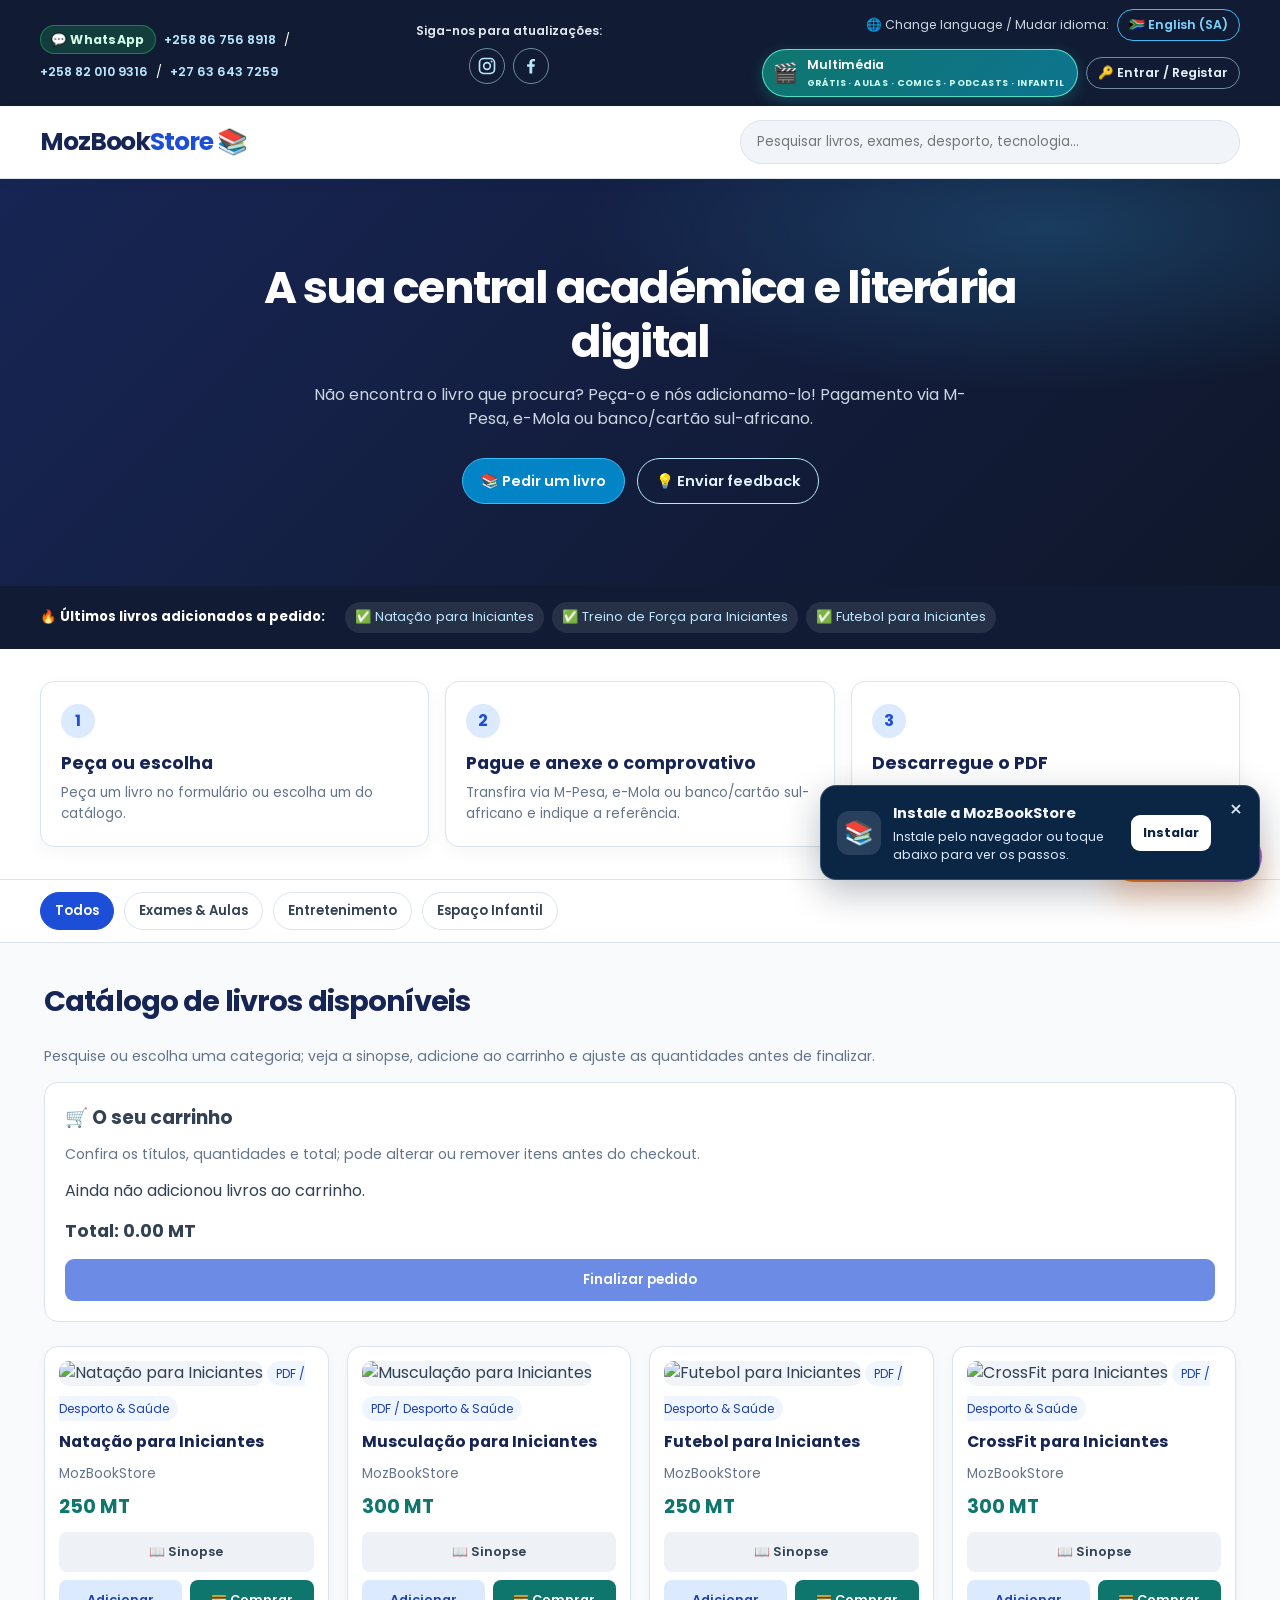
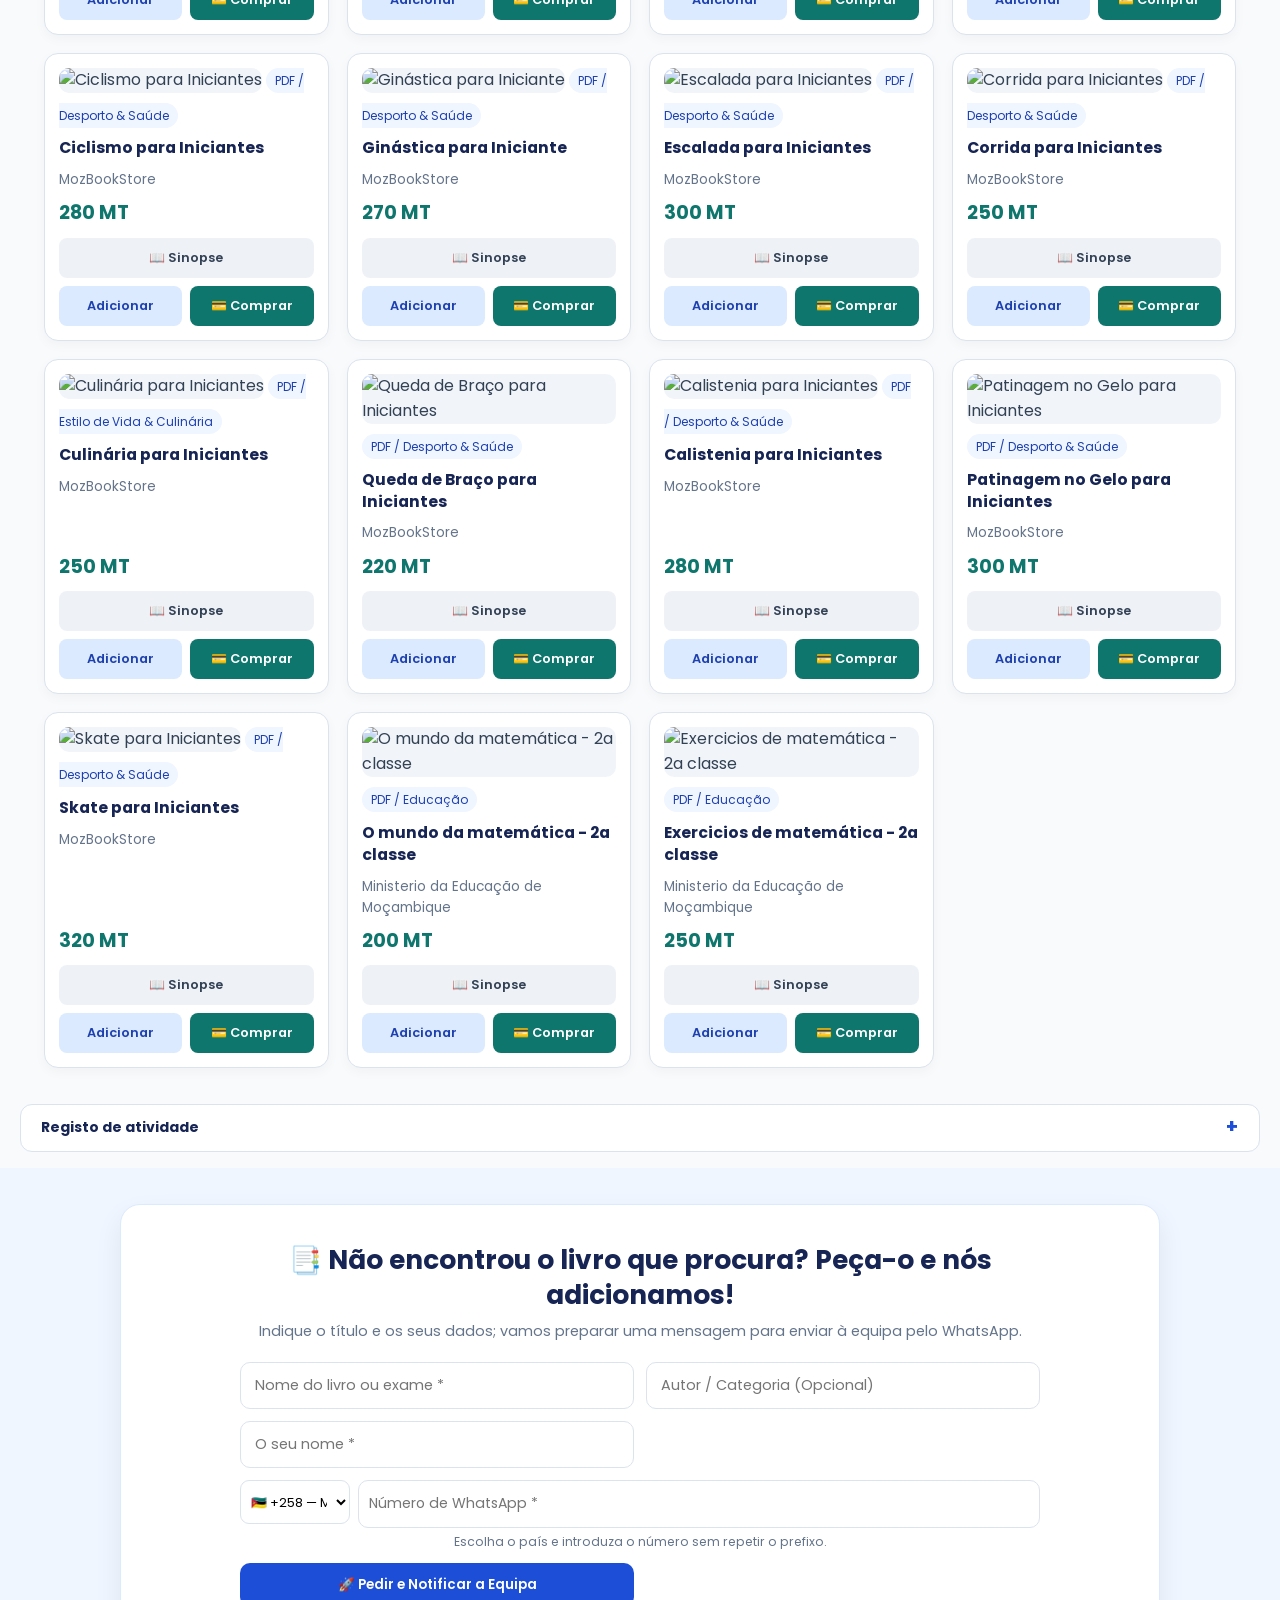
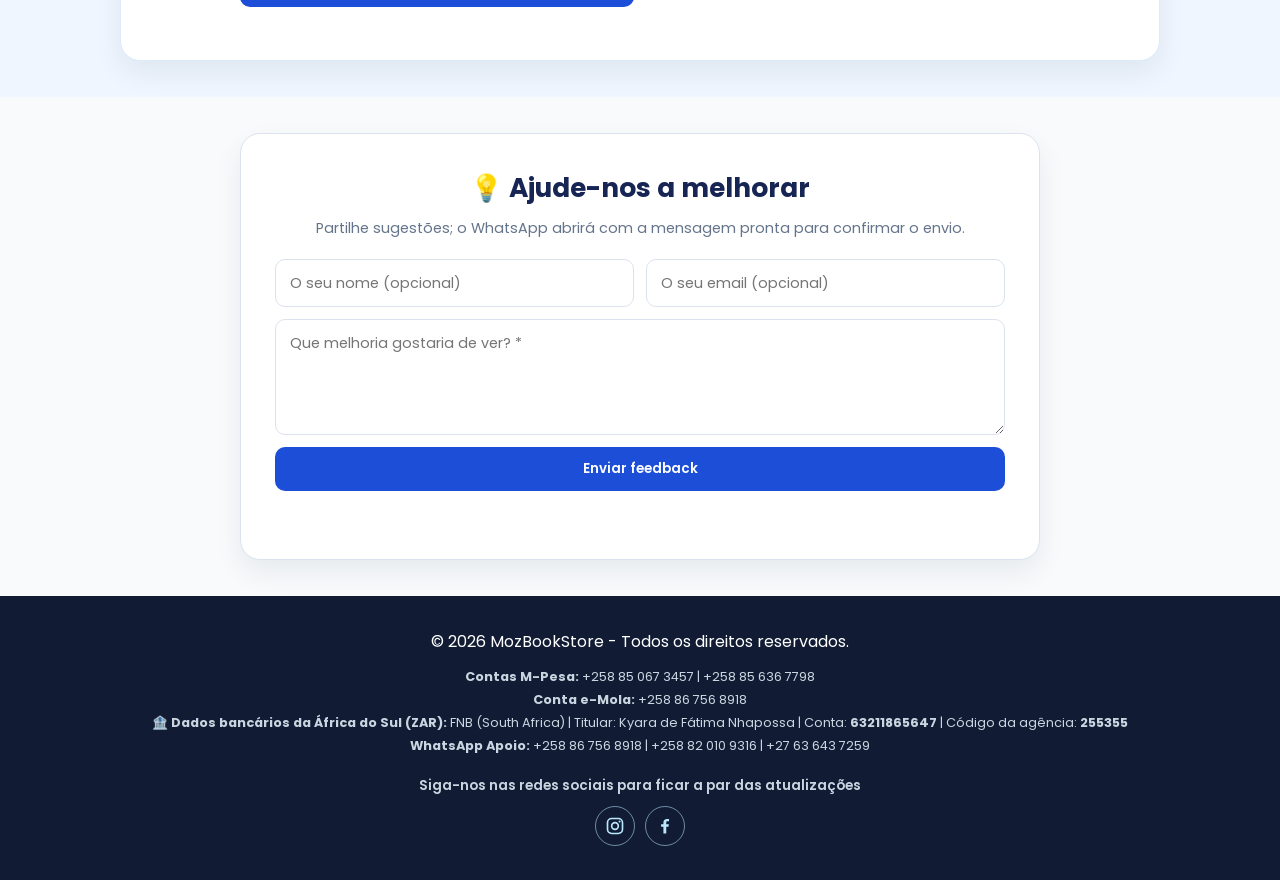
==== index.html @ 864ef96b "Sincroniza MozBookStore em JS Nativo puro" ====
<!doctype html>
<html lang="pt-MZ">
  <head>
    <meta charset="UTF-8" />
    <meta name="viewport" content="width=device-width, initial-scale=1.0" />

    <!-- SEO e Otimização para Pesquisa -->
    <title>MozBookStore 📚 | Livraria & Central Académica Digital</title>
    <meta
      name="description"
      content="Aceda a livros, recursos académicos e literatura de forma simples e gratuita na MozBookStore. Plataforma digital dedicada a estudantes em Moçambique e na África do Sul."
    />
    <meta
      name="keywords"
      content="MozBookStore, livros online, estudantes Moçambique, África do Sul, central académica, livros digitais"
    />
    <meta name="author" content="MozBookStore" />

    <!-- PWA Manifest & Theme -->
    <link rel="manifest" href="manifest.json" />
    <link rel="apple-touch-icon" href="assets/icon-192.png" />
    <meta name="apple-mobile-web-app-capable" content="yes" />
    <meta name="apple-mobile-web-app-title" content="MozBookStore" />
    <meta name="theme-color" content="#0b2545" />

    <!-- Service Worker Registration -->
    <script>
      if ("serviceWorker" in navigator) {
        window.addEventListener("load", () => {
          navigator.serviceWorker
            .register("./sw.js")
            .then((reg) =>
              console.log("Service Worker registado com sucesso!", reg),
            )
            .catch((err) =>
              console.log("Falha ao registar o Service Worker:", err),
            );
        });
      }
    </script>

    <!-- Estilos e Fontes -->
    <link rel="stylesheet" href="./styles.css" />
    <link rel="preconnect" href="https://fonts.googleapis.com" />
    <link rel="preconnect" href="https://fonts.gstatic.com" crossorigin />
    <link
      href="https://fonts.googleapis.com/css2?family=Poppins:wght@300;400;500;600;700&display=swap"
      rel="stylesheet"
    />
    <script src="https://cdn.jsdelivr.net/npm/@supabase/supabase-js@2"></script>
  </head>
  <body>
    <!-- Barra de Contacto Superior -->
    <div class="top-bar">
      <div class="top-bar-container">
        <span class="top-bar-contact">
          <span class="wa-pill">💬 WhatsApp</span>
          <a class="wa-link" href="https://wa.me/258867568918" target="_blank"
            >+258 86 756 8918</a
          >
          /
          <a class="wa-link" href="https://wa.me/258820109316" target="_blank"
            >+258 82 010 9316</a
          >
          /
          <a class="wa-link" href="https://wa.me/27636437259" target="_blank"
            >+27 63 643 7259</a
          >
        </span>
        <nav class="top-bar-socials" aria-label="Redes sociais da MozBookStore">
          <span id="topBarSocialTitle">Siga-nos para atualizações:</span>
          <a
            href="https://www.instagram.com/mozbookstore_?stkn=eWp0NHVuMXJkNzRw&amp;utm_source=qr"
            target="_blank"
            rel="noopener noreferrer"
            aria-label="Instagram MozBookStore"
          >
            <svg
              class="social-icon"
              viewBox="0 0 24 24"
              aria-hidden="true"
              focusable="false"
            >
              <rect
                x="3"
                y="3"
                width="18"
                height="18"
                rx="5"
                fill="none"
                stroke="currentColor"
                stroke-width="2"
              />
              <circle
                cx="12"
                cy="12"
                r="4"
                fill="none"
                stroke="currentColor"
                stroke-width="2"
              />
              <circle cx="17.5" cy="6.5" r="1.25" fill="currentColor" />
            </svg>
          </a>
          <a
            href="https://www.facebook.com/share/1EjEcr8PCt/?mibextid=wwXIfr"
            target="_blank"
            rel="noopener noreferrer"
            aria-label="Facebook MozBookStore"
          >
            <svg
              class="social-icon"
              viewBox="0 0 24 24"
              aria-hidden="true"
              focusable="false"
            >
              <path
                fill="currentColor"
                d="M13.5 21v-8h2.7l.4-3.1h-3.1v-2c0-.9.3-1.5 1.6-1.5h1.7V3.6c-.3 0-1.3-.1-2.5-.1-2.5 0-4.2 1.5-4.2 4.3v2.1H7.3V13h2.8v8h3.4Z"
              />
            </svg>
          </a>
        </nav>
        <!-- Grupo de botões com a dica de idioma -->
        <div class="top-bar-actions">
          <span id="txtIdiomaLabel" class="language-label">
            🌐 Mudar idioma:
          </span>
          <button
            id="btnTraduzir"
            class="btn-login-trigger btn-language"
            onclick="alternarIdioma()"
          >
            🇿🇦 English (SA)
          </button>
          <button
            id="btnMedia"
            class="btn-login-trigger btn-media"
            type="button"
            onclick="mostrarMultimedia()"
          >
            <span class="btn-media-icon" aria-hidden="true">🎬</span>
            <span class="btn-media-copy">
              <span id="btnMediaTitle">Multimédia</span>
              <span id="btnMediaSubtitle" class="btn-media-subtitle">
                GRÁTIS · AULAS · COMICS · PODCASTS · INFANTIL
              </span>
            </span>
          </button>
          <button
            id="txtBtnLogin"
            class="btn-login-trigger"
            onclick="abrirModalLogin()"
          >
            🔑 Entrar / Cadastrar
          </button>
          <button
            id="btnBiblioteca"
            class="btn-login-trigger"
            onclick="mostrarBiblioteca()"
            hidden
          >
            🛒 Minhas compras
          </button>
          <button
            id="btnVendas"
            class="btn-login-trigger"
            onclick="mostrarResumoVendas()"
            hidden
          >
            📊 Vendas
          </button>
          <button
            id="btnLixeira"
            class="btn-login-trigger"
            onclick="mostrarLixeira()"
            hidden
          >
            🗑️ Lixeira
          </button>
          <button
            id="btnAdmin"
            class="btn-login-trigger"
            onclick="mostrarPainelAdmin()"
            hidden
          >
            ⚙️ Administração
          </button>
          <button
            id="btnLogout"
            class="btn-login-trigger"
            onclick="terminarSessao()"
            hidden
          >
            Sair
          </button>
        </div>
      </div>
    </div>

    <!-- Cabeçalho / Navbar -->
    <header class="main-header">
      <div class="header-container">
        <div class="logo">
          <h2>MozBook<span>Store</span> 📚</h2>
        </div>
        <div class="search-bar">
          <input
            type="text"
            id="searchInput"
            placeholder="Pesquisar livros, exames, desporto, tecnologia..."
            aria-label="Pesquisar livros"
            oninput="
              buscarLivro();
              atualizarSugestoes();
            "
            autocomplete="off"
          />
          <!-- Caixa de Sugestões / Hints -->
          <div id="searchSuggestions" class="suggestions-box"></div>
        </div>
      </div>
    </header>

    <!-- Banner Principal -->
    <section class="hero-banner">
      <div class="hero-content">
        <h1 id="txtHeroTitulo">A sua central académica e literária digital</h1>
        <p id="txtHeroSub">
          Não encontra o livro que procura? Peça-o no formulário abaixo e nós
          adicionamo-lo! Pagamento via M-Pesa, e-Mola ou banco/cartão
          sul-africano.
        </p>
        <div class="hero-actions">
          <a
            class="hero-action-primary"
            href="#requestBookSection"
            id="btnIrPedido"
          >
            📚 Pedir um livro
          </a>
          <a
            class="hero-action-secondary"
            href="#feedbackSection"
            id="btnIrFeedback"
          >
            💡 Enviar feedback
          </a>
        </div>
      </div>
    </section>

    <!-- Prova Social / Pedidos Recentes Atendidos -->
    <section class="recent-requests-banner">
      <div class="recent-container">
        <span id="txtUltimosLivros"
          >🔥 <b>Últimos livros adicionados a pedido:</b></span
        >
        <div class="ticker-items">
          <span class="badge" id="badge1">✅ Natação para Iniciantes</span>
          <span class="badge" id="badge2"
            >✅ Treinamento de Força para Iniciantes</span
          >
          <span class="badge" id="badge3">✅ Futebol para Iniciantes</span>
        </div>
      </div>
    </section>

    <!-- Passos de Funcionamento -->
    <section class="how-it-works">
      <div class="steps-container">
        <div class="step-card">
          <span class="step-num">1</span>
          <h3 id="txtPasso1Tit">Peça ou escolha</h3>
          <p id="txtPasso1Desc">
            Peça um livro no formulário ou escolha um do catálogo.
          </p>
        </div>
        <div class="step-card">
          <span class="step-num">2</span>
          <h3 id="txtPasso2Tit">Pague e anexe o comprovativo</h3>
          <p id="txtPasso2Desc">
            Transfira via M-Pesa, e-Mola ou banco/cartão sul-africano e indique
            a referência.
          </p>
        </div>
        <div class="step-card">
          <span class="step-num">3</span>
          <h3 id="txtPasso3Tit">Descarregue o PDF</h3>
          <p id="txtPasso3Desc">
            Após uma verificação rápida, poderá descarregar o seu documento.
          </p>
        </div>
      </div>
    </section>

    <!-- Menu de Categorias Dinâmico -->
    <nav class="categories-nav" id="categoriesNav">
      <div class="categories-container" id="categoriesContainer">
        <!-- Carregado via JS -->
      </div>
    </nav>

    <!-- Vitrine de Produtos -->
    <main class="container" id="catalogMain">
      <h2 id="txtCatalogoTit" class="section-title">
        Catálogo de livros disponíveis
      </h2>
      <p id="catalogHelp" class="section-help">
        Pesquise ou escolha uma categoria; veja a sinopse, adicione ao carrinho
        e ajuste as quantidades antes de finalizar.
      </p>
      <section
        id="cartSection"
        class="cart-section"
        aria-labelledby="cartTitle"
      >
        <h3 id="cartTitle">🛒 O seu carrinho</h3>
        <p id="cartHelp" class="section-help">
          Confira os títulos, quantidades e total; pode alterar ou remover itens
          antes do checkout.
        </p>
        <p id="cartEmpty">Ainda não adicionou livros ao carrinho.</p>
        <div id="cartItems" class="cart-items"></div>
        <p id="cartTotal" class="cart-total">Total: 0 MT</p>
        <button
          id="cartCheckout"
          type="button"
          class="btn-primary"
          onclick="iniciarCheckoutCarrinho()"
          disabled
        >
          Finalizar pedido
        </button>
        <div id="cartStatus" class="account-status" role="status"></div>
      </section>
      <section id="catalog" class="catalog-grid">
        <!-- Carregado via JS -->
      </section>
      <div id="catalogStatus" class="account-status" role="status"></div>
    </main>

    <section
      id="mediaSection"
      class="media-section container"
      aria-labelledby="mediaTitle"
      hidden
    >
      <header class="media-heading">
        <span class="media-eyebrow" id="mediaEyebrow">GRATUITO · APRENDER AO SEU RITMO</span>
        <h1 id="mediaTitle">Aprender também se ouve e se vê.</h1>
        <p id="mediaDescription" class="section-help">
          Aulas, comics, podcasts e conteúdos para crianças, gratuitos. Algumas
          secções estão ainda a ser preparadas.
        </p>
      </header>

      <section class="media-video-section" aria-labelledby="mediaVideosTitle">
        <div class="media-section-heading" id="mediaVideoHeading">
          <div>
            <span class="media-eyebrow" id="mediaVideoEyebrow">EM DESTAQUE</span>
            <h2 id="mediaVideosTitle">Videoaulas</h2>
          </div>
          <span class="media-count" id="mediaVideoCount"></span>
        </div>
        <div
          id="mediaCategories"
          class="media-categories"
          role="tablist"
          aria-label="Categorias de vídeo"
        ></div>
        <div
          id="mediaVideoGrid"
          class="media-video-grid"
          role="tabpanel"
          tabindex="0"
          aria-live="polite"
        ></div>
      </section>

      <section
        id="mediaAudioSection"
        class="media-audio-section"
        aria-labelledby="mediaAudioTitle"
        role="tabpanel"
        tabindex="0"
        hidden
      >
        <div class="media-audio-art" aria-hidden="true">
          <span>♫</span>
        </div>
        <div class="media-audio-content">
          <span class="media-eyebrow" id="mediaAudioEyebrow">OUVIR AGORA</span>
          <h2 id="mediaAudioTitle">Podcasts e áudio</h2>
          <p id="mediaAudioDescription" class="section-help">
            Pratica inglês com este podcast enquanto preparamos histórias
            assustadoras e vídeos educativos.
          </p>
          <div class="media-audio-meta">
            <strong id="mediaAudioEpisode">How to be Indirect in Conversations</strong>
            <span id="mediaAudioSource">Easy English · 17 min</span>
          </div>
          <audio
            id="mediaAudioPlayer"
            class="media-audio-player"
            controls
            preload="none"
            aria-label="Leitor de podcast"
          >
            <source
              src="https://aphid.fireside.fm/d/1437767933/19bb132e-6c09-446f-9d3b-0d2272d2779c/69bfb6f1-57bd-4905-b995-236e081d62ee.mp3"
              type="audio/mpeg"
            />
          </audio>
          <a
            class="media-source-link"
            href="https://www.easyenglish.fm/102"
            target="_blank"
            rel="noopener noreferrer"
            id="mediaAudioLink"
          >
            Ver episódio e transcrição <span aria-hidden="true">↗</span>
          </a>
        </div>
      </section>
      <p id="mediaCredits" class="media-credits">
        Os vídeos e podcasts são incorporados a partir das plataformas e dos
        criadores originais.
      </p>
      <button
        id="mediaBackButton"
        class="btn-secondary media-back-button"
        type="button"
        onclick="voltarAoCatalogo()"
      >
        Voltar à loja
      </button>
    </section>

    <section
      id="activitySection"
      class="activity-section container"
      aria-labelledby="activityTitle"
    >
      <details class="activity-disclosure">
        <summary id="activityTitle">Registo de atividade</summary>
        <div class="activity-content">
          <div class="activity-toolbar">
            <p id="activityDescription" class="section-help">
              As ações ficam guardadas apenas neste dispositivo. Cada entrada
              mostra a data e hora local, incluindo os segundos.
            </p>
            <button
              id="activityClearButton"
              class="btn-secondary activity-clear-button"
              type="button"
              onclick="limparHistoricoAtividades()"
              hidden
            >
              Apagar todas
            </button>
          </div>
          <ol id="activityLog" class="activity-log" aria-live="polite"></ol>
          <div id="activityStatus" class="account-status" role="status"></div>
        </div>
      </details>
    </section>

    <section id="librarySection" class="account-section container" hidden>
      <div class="account-heading">
        <h2 id="libraryTitle">🛒 As Minhas compras</h2>
        <button
          class="btn-secondary"
          onclick="voltarAoCatalogo()"
          id="libraryBackButton"
        >
          Voltar ao catálogo
        </button>
      </div>
      <p id="libraryHelp" class="section-help">
        Acompanhe as compras; os PDFs ficam disponíveis após a aprovação do
        pagamento.
      </p>
      <div id="libraryStatus" class="account-status" role="status"></div>
      <div id="libraryBooks" class="account-list"></div>
    </section>

    <nav
      id="adminWorkspaceNav"
      class="admin-workspace-nav container"
      aria-label="Navegação administrativa"
      hidden
    >
      <button
        id="adminNavOrders"
        type="button"
        onclick="mostrarPainelAdmin()"
        aria-current="page"
      >
        Encomendas
      </button>
      <button
        id="adminNavSales"
        type="button"
        onclick="mostrarResumoVendas()"
      >
        Vendas e receitas
      </button>
      <button
        id="adminNavTrash"
        type="button"
        onclick="mostrarLixeira()"
      >
        Lixeira
      </button>
    </nav>

    <section id="adminSection" class="account-section container" hidden>
      <header class="admin-page-header">
        <div>
          <p id="adminEyebrow" class="admin-eyebrow">CENTRO DE OPERAÇÕES</p>
          <h1 id="adminTitle">Painel de administração</h1>
          <p id="adminHelp" class="section-help">
            Faça a gestão de pagamentos, encomendas e actividade da loja.
          </p>
        </div>
        <div class="admin-page-actions">
          <p id="adminLastUpdated" class="admin-last-updated"></p>
          <button
            id="adminRefreshButton"
            class="btn-secondary"
            type="button"
            onclick="actualizarEncomendasAdmin()"
          >
            Actualizar encomendas
          </button>
          <button
            id="adminStoreButton"
            class="btn-secondary"
            type="button"
            onclick="voltarAoCatalogo()"
          >
            Ver loja
          </button>
        </div>
      </header>
      <div
        id="adminStatsGrid"
        class="admin-stats-grid"
        aria-label="Resumo das encomendas"
      >
        <button
          class="admin-stat-card"
          type="button"
          data-status-filter="all"
          onclick="filtrarEncomendasAdmin('all')"
        >
          <span id="adminTotalLabel">Total de encomendas</span>
          <strong id="adminTotalCount">—</strong>
          <small id="adminTotalHint">Encomendas activas</small>
        </button>
        <button
          class="admin-stat-card admin-stat-pending"
          type="button"
          data-status-filter="pending"
          onclick="filtrarEncomendasAdmin('pending')"
        >
          <span id="adminPendingLabel">A aguardar revisão</span>
          <strong id="adminPendingCount">—</strong>
          <small id="adminPendingHint">Precisam da sua atenção</small>
        </button>
        <button
          class="admin-stat-card admin-stat-approved"
          type="button"
          data-status-filter="approved"
          onclick="filtrarEncomendasAdmin('approved')"
        >
          <span id="adminApprovedLabel">Aprovadas</span>
          <strong id="adminApprovedCount">—</strong>
          <small id="adminApprovedHint">Acesso libertado</small>
        </button>
        <button
          class="admin-stat-card admin-stat-rejected"
          type="button"
          data-status-filter="rejected"
          onclick="filtrarEncomendasAdmin('rejected')"
        >
          <span id="adminRejectedLabel">Rejeitadas</span>
          <strong id="adminRejectedCount">—</strong>
          <small id="adminRejectedHint">Requerem acompanhamento</small>
        </button>
      </div>
      <div class="admin-orders-toolbar">
        <div class="admin-order-search">
          <label id="adminSearchLabel" for="adminOrderSearch"
            >Pesquisar encomendas</label
          >
          <input
            id="adminOrderSearch"
            type="search"
            placeholder="Cliente, livro, email ou referência"
            oninput="filtrarEncomendasAdmin()"
          />
        </div>
        <div class="admin-order-filter">
          <label id="adminFilterLabel" for="adminOrderStatusFilter"
            >Estado</label
          >
          <select
            id="adminOrderStatusFilter"
            onchange="filtrarEncomendasAdmin()"
          >
            <option id="adminFilterAll" value="all">Todos os estados</option>
            <option id="adminFilterPending" value="pending">Pendentes</option>
            <option id="adminFilterApproved" value="approved">Aprovadas</option>
            <option id="adminFilterRejected" value="rejected">Rejeitadas</option>
          </select>
        </div>
        <button
          id="adminExportButton"
          class="btn-secondary admin-export-button"
          type="button"
          onclick="exportarEncomendasAdmin()"
        >
          Exportar resultados
        </button>
      </div>
      <div id="adminStatus" class="account-status" role="status"></div>
      <div id="adminOrders" class="account-list" aria-live="polite"></div>
    </section>

    <section id="salesSection" class="account-section container" hidden>
      <div class="account-heading">
        <h2 id="salesTitle">📊 Vendas e receitas</h2>
      </div>
      <p id="salesHelp" class="section-help">
        Resumo apenas de encomendas aprovadas. Os totais são apresentados
        separadamente por moeda.
      </p>
      <div id="salesStatus" class="account-status" role="status"></div>
      <div class="sales-summary" aria-live="polite">
        <article class="sales-card">
          <h3 id="salesOrdersLabel">Vendas aprovadas</h3>
          <p id="salesOrderCount">—</p>
        </article>
        <article class="sales-card">
          <h3 id="salesBooksLabel">Exemplares vendidos</h3>
          <p id="salesBookCount">—</p>
        </article>
        <article class="sales-card">
          <h3 id="salesMznLabel">Receita aprovada (MZN)</h3>
          <p id="salesRevenueMzn">—</p>
        </article>
        <article class="sales-card">
          <h3 id="salesZarLabel">Receita aprovada (ZAR)</h3>
          <p id="salesRevenueZar">—</p>
        </article>
      </div>
      <p id="salesUpdated" class="sales-updated"></p>
    </section>

    <section id="trashSection" class="account-section container" hidden>
      <div class="account-heading">
        <h2 id="trashTitle">🗑️ Lixeira</h2>
        <button
          id="trashBackButton"
          class="btn-secondary"
          onclick="voltarDaLixeira()"
        >
          Voltar
        </button>
      </div>
      <p id="trashHelp" class="section-help">
        As compras apagadas ficam aqui por 30 dias. Pode restaurá-las durante
        esse prazo; depois serão excluídas permanentemente.
      </p>
      <div id="trashStatus" class="account-status" role="status"></div>
      <div id="trashOrders" class="account-list"></div>
    </section>

    <!-- Modal de Checkout Otimizado -->
    <div id="checkoutModal" class="modal">
      <div class="modal-content">
        <span class="close-btn" onclick="fecharModalCheckout()">&times;</span>
        <h3 id="checkoutTitulo">Pagar e receber o PDF</h3>
        <p id="checkoutPreco" class="checkout-price-highlight"></p>
        <p id="checkoutHelp" class="section-help">
          Confirme a região, siga os dados de pagamento, introduza a referência
          e envie o resumo pelo WhatsApp.
        </p>

        <form id="formCheckout" onsubmit="submeterConfirmacaoPagamento(event)">
          <div class="form-group">
            <label id="lblNome" for="clienteNome">Nome completo *</label>
            <input
              type="text"
              id="clienteNome"
              placeholder="Ex.: José da Silva"
              readonly
              required
            />
          </div>

          <div class="form-group">
            <label id="lblEmail" for="clienteEmail"
              >O seu email (para receber o PDF) *</label
            >
            <input
              type="email"
              id="clienteEmail"
              placeholder="exemplo@gmail.com"
              readonly
              required
            />
          </div>

          <div class="form-group">
            <label id="lblCheckoutPhone" for="checkoutPhoneNumber"
              >Telefone / WhatsApp (opcional)</label
            >
            <div class="phone-field">
              <select
                id="checkoutPhoneCode"
                aria-label="Código de chamada internacional"
                autocomplete="tel-country-code"
              ></select>
              <input
                type="tel"
                id="checkoutPhoneNumber"
                inputmode="tel"
                autocomplete="tel-national"
                maxlength="25"
                pattern="[0-9+(). -]{4,25}"
                placeholder="Número de telefone"
              />
              <input
                type="text"
                id="checkoutPhoneCustomCode"
                class="phone-custom-code"
                inputmode="tel"
                maxlength="5"
                placeholder="+ código"
                aria-label="Código internacional personalizado"
                hidden
              />
            </div>
            <small id="checkoutPhoneHelp" class="field-help">
              O número será incluído no resumo enviado pelo WhatsApp.
            </small>
          </div>

          <div class="form-group">
            <label id="lblRegiao" for="regiaoPagamento">País / Região</label>
            <select
              id="regiaoPagamento"
              onchange="atualizarOpcoesPagamento()"
              required
            >
              <option value="mozambique" id="optionMozambique">
                Moçambique
              </option>
              <option value="other" id="optionOther">
                África do Sul / Outros países
              </option>
            </select>
          </div>

          <div class="form-group">
            <label id="lblMetodo" for="metodoPagamento"
              >Forma de pagamento</label
            >
            <select
              id="metodoPagamento"
              onchange="atualizarInstrucoesPagamento()"
              required
            >
              <option value="mpesa">M-Pesa (Vodacom)</option>
              <option value="emola">e-Mola (Movitel)</option>
              <option value="sa_bank" id="optionSaBank" hidden>
  Banco/cartão sul-africano (ZAR)
</option>
            </select>
          </div>

          <div id="instrucoesPagamento" class="instructions-box"></div>

          <div class="form-group">
            <label id="lblRef" for="referenciaPagamento"
              >Código / Referência da transacção *</label
            >
            <input
              type="text"
              id="referenciaPagamento"
              maxlength="160"
              placeholder="Ex.: PP240929.1830.A12345 / número de referência"
              required
            />
          </div>

          <button
            type="submit"
            id="btnConfirmar"
            class="btn-primary btn-success btn-whatsapp"
          >
            📱 Confirmar e enviar pelo WhatsApp
          </button>
        </form>
        <div
          id="statusPagamento"
          class="payment-status account-status"
          role="status"
        ></div>
      </div>
    </div>

    <!-- Modal de Preview / Introdução -->
    <div id="previewModal" class="modal">
      <div class="modal-content preview-content">
        <span onclick="fecharModalPreview()" class="close-btn preview-close"
          >&times;</span
        >

        <h2 id="previewTitulo" class="preview-title">Título do livro</h2>
        <p id="previewAutor" class="preview-author"></p>

        <div class="preview-synopsis">
          <h4 id="txtSinopse">📌 Introdução / Sinopse</h4>
          <p id="previewTexto" class="preview-text"></p>
        </div>

        <p id="txtAvisoPDF" class="preview-notice">
          🔒 Para ler a obra completa em PDF, efectue o pagamento via M-Pesa,
          e-Mola ou cartão sul-africano.
        </p>

        <div class="preview-actions">
          <button
            onclick="fecharModalPreview()"
            id="btnFecharModal"
            class="btn-preview-close"
          >
            Fechar
          </button>
          <button
            onclick="irParaCheckoutDoPreview()"
            id="btnComprarModal"
            class="btn-preview-buy"
          >
            💳 Comprar agora
          </button>
        </div>
      </div>
    </div>

    <!-- Modal de Login -->
    <div id="loginModal" class="modal">
      <div class="modal-content">
        <span class="close-btn" onclick="fecharModalLogin()">&times;</span>
        <div class="modal-tabs">
          <button
            class="tab-btn active"
            onclick="alternarAba('login')"
            id="tabLoginBtn"
          >
            Entrar
          </button>
          <button
            class="tab-btn"
            onclick="alternarAba('registro')"
            id="tabRegisterBtn"
          >
            Registar
          </button>
        </div>
        <p id="loginHelp" class="section-help">
          Entre na sua conta ou crie uma para guardar compras e aceder aos PDFs
          aprovados.
        </p>

        <form id="formLogin" class="auth-form active">
          <h3 id="loginTitle">Bem-vindo de volta!</h3>
          <div class="form-group">
            <label id="lblLoginEmail">Email ou utilizador</label>
            <input
              type="email"
              id="loginEmail"
              autocomplete="email"
              placeholder="seu@email.com"
              required
            />
          </div>
          <div class="form-group">
            <label id="lblLoginPass" for="loginPassword">Palavra-passe</label>
            <div class="password-input">
              <input
                type="password"
                id="loginPassword"
                autocomplete="current-password"
                placeholder="••••••••"
                required
              />
              <button
                type="button"
                class="password-toggle"
                data-password-target="loginPassword"
                aria-label="Mostrar palavra-passe"
                aria-controls="loginPassword"
                aria-pressed="false"
                onclick="alternarVisibilidadePassword(this)"
              >
                <svg viewBox="0 0 24 24" aria-hidden="true" focusable="false">
                  <path
                    d="M2 12s3.6-7 10-7 10 7 10 7-3.6 7-10 7-10-7-10-7Z"
                    fill="none"
                    stroke="currentColor"
                    stroke-width="2"
                  />
                  <circle
                    cx="12"
                    cy="12"
                    r="3"
                    fill="none"
                    stroke="currentColor"
                    stroke-width="2"
                  />
                  <path
                    class="password-toggle-slash"
                    d="m4 4 16 16"
                    fill="none"
                    stroke="currentColor"
                    stroke-width="2"
                    hidden
                  />
                </svg>
              </button>
            </div>
          </div>
          <button
            type="button"
            id="btnEsqueceuPassword"
            class="auth-link"
            onclick="solicitarRecuperacaoPassword()"
          >
            Esqueceu-se da palavra-passe?
          </button>
          <button type="submit" id="btnLoginSubmit" class="btn-primary">
            Iniciar sessão
          </button>
        </form>

        <form id="formRegistro" class="auth-form">
          <h3 id="regTitle">Crie a sua conta</h3>
          <div class="form-group">
            <label id="lblRegName">Nome completo</label>
            <input
              type="text"
              id="regName"
              data-i18n-placeholder="nomeRegPh"
              placeholder="O seu nome"
              autocomplete="name"
              required
            />
          </div>
          <div class="form-group">
            <label id="lblRegEmail">Email</label>
            <input
              type="email"
              id="regEmail"
              autocomplete="email"
              placeholder="seu@email.com"
              required
            />
          </div>
          <div class="form-group">
            <label id="lblRegPhone" for="regPhoneNumber"
              >Telefone / WhatsApp (opcional)</label
            >
            <div class="phone-field">
              <select
                id="regPhoneCode"
                aria-label="Código de chamada internacional"
                autocomplete="tel-country-code"
              ></select>
              <input
                type="tel"
                id="regPhoneNumber"
                inputmode="tel"
                autocomplete="tel-national"
                maxlength="25"
                pattern="[0-9+(). -]{4,25}"
                placeholder="Número de telefone"
              />
              <input
                type="text"
                id="regPhoneCustomCode"
                class="phone-custom-code"
                inputmode="tel"
                maxlength="5"
                placeholder="+ código"
                aria-label="Código internacional personalizado"
                hidden
              />
            </div>
            <small id="regPhoneHelp" class="field-help">
              Pode adicionar ou actualizar o número mais tarde.
            </small>
          </div>
          <div class="form-group">
            <label id="lblRegPass" for="regPassword">Palavra-passe</label>
            <div class="password-input">
              <input
                type="password"
                id="regPassword"
                autocomplete="new-password"
                minlength="8"
                placeholder="••••••••"
                required
              />
              <button
                type="button"
                class="password-toggle"
                data-password-target="regPassword"
                aria-label="Mostrar palavra-passe"
                aria-controls="regPassword"
                aria-pressed="false"
                onclick="alternarVisibilidadePassword(this)"
              >
                <svg viewBox="0 0 24 24" aria-hidden="true" focusable="false">
                  <path
                    d="M2 12s3.6-7 10-7 10 7 10 7-3.6 7-10 7-10-7-10-7Z"
                    fill="none"
                    stroke="currentColor"
                    stroke-width="2"
                  />
                  <circle
                    cx="12"
                    cy="12"
                    r="3"
                    fill="none"
                    stroke="currentColor"
                    stroke-width="2"
                  />
                  <path
                    class="password-toggle-slash"
                    d="m4 4 16 16"
                    fill="none"
                    stroke="currentColor"
                    stroke-width="2"
                    hidden
                  />
                </svg>
              </button>
            </div>
          </div>
          <button type="submit" id="btnRegSubmit" class="btn-primary">
            Criar conta
          </button>
        </form>
        <form id="formNovaPassword" class="auth-form">
          <h3 id="novaPasswordTitle">Definir nova palavra-passe</h3>
          <div class="form-group">
            <label id="lblNovaPassword" for="novaPassword"
              >Nova palavra-passe</label
            >
            <div class="password-input">
              <input
                type="password"
                id="novaPassword"
                autocomplete="new-password"
                minlength="8"
                required
              />
              <button
                type="button"
                class="password-toggle"
                data-password-target="novaPassword"
                aria-label="Mostrar palavra-passe"
                aria-controls="novaPassword"
                aria-pressed="false"
                onclick="alternarVisibilidadePassword(this)"
              >
                <svg viewBox="0 0 24 24" aria-hidden="true" focusable="false">
                  <path
                    d="M2 12s3.6-7 10-7 10 7 10 7-3.6 7-10 7-10-7-10-7Z"
                    fill="none"
                    stroke="currentColor"
                    stroke-width="2"
                  />
                  <circle
                    cx="12"
                    cy="12"
                    r="3"
                    fill="none"
                    stroke="currentColor"
                    stroke-width="2"
                  />
                  <path
                    class="password-toggle-slash"
                    d="m4 4 16 16"
                    fill="none"
                    stroke="currentColor"
                    stroke-width="2"
                    hidden
                  />
                </svg>
              </button>
            </div>
          </div>
          <div class="form-group">
            <label id="lblConfirmarPassword" for="confirmarPassword"
              >Confirmar palavra-passe</label
            >
            <div class="password-input">
              <input
                type="password"
                id="confirmarPassword"
                autocomplete="new-password"
                minlength="8"
                required
              />
              <button
                type="button"
                class="password-toggle"
                data-password-target="confirmarPassword"
                aria-label="Mostrar palavra-passe"
                aria-controls="confirmarPassword"
                aria-pressed="false"
                onclick="alternarVisibilidadePassword(this)"
              >
                <svg viewBox="0 0 24 24" aria-hidden="true" focusable="false">
                  <path
                    d="M2 12s3.6-7 10-7 10 7 10 7-3.6 7-10 7-10-7-10-7Z"
                    fill="none"
                    stroke="currentColor"
                    stroke-width="2"
                  />
                  <circle
                    cx="12"
                    cy="12"
                    r="3"
                    fill="none"
                    stroke="currentColor"
                    stroke-width="2"
                  />
                  <path
                    class="password-toggle-slash"
                    d="m4 4 16 16"
                    fill="none"
                    stroke="currentColor"
                    stroke-width="2"
                    hidden
                  />
                </svg>
              </button>
            </div>
          </div>
          <button type="submit" id="btnGuardarPassword" class="btn-primary">
            Guardar nova palavra-passe
          </button>
        </form>
        <div id="authStatus" class="account-status" role="status"></div>
      </div>
    </div>

    <!-- Secção: Pedir um Livro -->
    <section
      class="request-book-section"
      id="requestBookSection"
      aria-labelledby="txtPedirTitulo"
    >
      <div class="request-container">
        <h2 id="txtPedirTitulo">
          📑 Não encontrou o livro que procura? Peça-o e nós adicionamos!
        </h2>
        <p id="txtPedirSub">
          Envie os detalhes do material pretendido. A nossa equipa recebe o
          pedido de imediato.
        </p>

        <form id="formPedirLivro" onsubmit="enviarPedidoLivro(event)">
          <div class="request-grid">
            <input
              type="text"
              id="reqTitulo"
              placeholder="Nome do livro ou exame *"
              required
            />
            <input
              type="text"
              id="reqAutor"
              placeholder="Autor / Categoria (Opcional)"
            />
            <input
              type="text"
              id="reqContacto"
              placeholder="O seu nome *"
              autocomplete="name"
              required
            />
            <div class="phone-field request-phone-field">
              <select
                id="requestPhoneCode"
                aria-label="Código de chamada internacional"
                autocomplete="tel-country-code"
              ></select>
              <input
                type="tel"
                id="requestPhoneNumber"
                inputmode="tel"
                autocomplete="tel"
                maxlength="25"
                pattern="[0-9+(). -]{4,25}"
                placeholder="Número de WhatsApp *"
                aria-label="Número de WhatsApp"
                required
              />
              <input
                type="text"
                id="requestPhoneCustomCode"
                class="phone-custom-code"
                inputmode="tel"
                maxlength="5"
                placeholder="+ código"
                aria-label="Código internacional personalizado"
                hidden
              />
            </div>
            <small id="requestPhoneHelp" class="field-help">
              Escolha o país e introduza o número sem repetir o prefixo.
            </small>
            <button type="submit" id="txtBtnPedir" class="btn-request">
              🚀 Pedir e Notificar a Equipa
            </button>
          </div>
        </form>
        <div id="statusPedido" class="status-pedido"></div>
      </div>
    </section>

    <!-- Secção: Feedback dos Utilizadores -->
    <section
      class="feedback-section"
      id="feedbackSection"
      aria-labelledby="feedbackTitle"
    >
      <div class="feedback-container">
        <h2 id="feedbackTitle">💡 Ajude-nos a melhorar</h2>
        <p id="feedbackDescription">
          Partilhe sugestões ou ideias para futuras melhorias da MozBookStore.
        </p>
        <form id="formFeedback" onsubmit="enviarFeedback(event)">
          <input
            type="text"
            id="feedbackName"
            maxlength="100"
            placeholder="O seu nome (opcional)"
            aria-label="O seu nome (opcional)"
          />
          <input
            type="email"
            id="feedbackEmail"
            maxlength="254"
            placeholder="O seu email (opcional)"
            aria-label="O seu email (opcional)"
          />
          <textarea
            id="feedbackMessage"
            rows="4"
            maxlength="2000"
            placeholder="Que melhoria gostaria de ver? *"
            aria-label="Que melhoria gostaria de ver?"
            required
          ></textarea>
          <button type="submit" id="feedbackSubmit" class="btn-request">
            Enviar feedback
          </button>
        </form>
        <p
          id="feedbackStatus"
          class="feedback-status"
          role="status"
          aria-live="polite"
        ></p>
      </div>
    </section>

    <button id="quizTrigger" class="quiz-trigger" type="button">
      🧠 Fazer quiz
    </button>

    <div id="quizModal" class="modal" aria-hidden="true">
      <div class="modal-content quiz-modal-content">
        <button
          type="button"
          class="close-btn"
          data-close-quiz
          aria-label="Fechar quiz"
        >
          ×
        </button>

        <div class="quiz-header">
          <p id="quizKicker" class="quiz-kicker">🧠 Interactividade</p>
          <h2 id="quizTitle">Descobre o teu perfil de leitor</h2>
          <p id="quizHelp" class="section-help">
            Responde a cinco perguntas rápidas sobre os teus gostos e recebe
            sugestões de leitura.
          </p>
        </div>

        <div class="quiz-card">
          <p id="quizProgress" class="quiz-progress" aria-live="polite"></p>
          <div id="quizQuestion" class="quiz-question">
            Qual das opções descreve melhor a tua forma de aprender?
          </div>

          <div id="quizOptions" class="quiz-options" aria-live="polite"></div>

          <div class="quiz-actions">
            <button
              type="button"
              id="quizPrev"
              class="btn-quiz btn-quiz-secondary"
              hidden
            >
              Anterior
            </button>
            <button
              type="button"
              id="quizNext"
              class="btn-quiz btn-quiz-primary"
            >
              Próxima
            </button>
          </div>

          <div id="quizResult" class="quiz-result" hidden></div>
        </div>
      </div>
    </div>

    <aside
      id="pwaInstallBanner"
      class="pwa-install-banner"
      role="region"
      aria-live="polite"
      aria-labelledby="pwaInstallTitle"
      hidden
    >
      <span class="pwa-install-icon" aria-hidden="true">📚</span>
      <div class="pwa-install-copy">
        <strong id="pwaInstallTitle"></strong>
        <p id="pwaInstallMessage"></p>
      </div>
      <button
        id="pwaInstallAction"
        class="pwa-install-action"
        type="button"
      ></button>
      <button
        id="pwaInstallDismiss"
        class="pwa-install-dismiss"
        type="button"
        aria-label="Fechar sugestão de instalação"
      >
        &times;
      </button>
    </aside>

    <dialog
      id="pwaInstallDialog"
      class="pwa-install-dialog"
      aria-labelledby="pwaInstallDialogTitle"
    >
      <h2 id="pwaInstallDialogTitle"></h2>
      <p id="pwaInstallDialogMessage"></p>
      <button
        id="pwaInstallDialogClose"
        class="pwa-install-action"
        type="button"
      ></button>
    </dialog>

    <!-- Rodapé -->
    <footer>
      <p id="footerCopy">
        &copy; 2026 MozBookStore - Todos os direitos reservados.
      </p>
      <div class="footer-contacts" id="footerContacts">
        <!-- Preenchido via JS -->
      </div>
      <div class="footer-socials">
        <p id="footerSocialTitle">Siga-nos</p>
        <a
          href="https://www.instagram.com/mozbookstore_?stkn=eWp0NHVuMXJkNzRw&amp;utm_source=qr"
          target="_blank"
          rel="noopener noreferrer"
          aria-label="Instagram MozBookStore"
        >
          <svg
            class="social-icon"
            viewBox="0 0 24 24"
            aria-hidden="true"
            focusable="false"
          >
            <rect
              x="3"
              y="3"
              width="18"
              height="18"
              rx="5"
              fill="none"
              stroke="currentColor"
              stroke-width="2"
            />
            <circle
              cx="12"
              cy="12"
              r="4"
              fill="none"
              stroke="currentColor"
              stroke-width="2"
            />
            <circle cx="17.5" cy="6.5" r="1.25" fill="currentColor" />
          </svg>
        </a>
        <a
          href="https://www.facebook.com/share/1EjEcr8PCt/?mibextid=wwXIfr"
          target="_blank"
          rel="noopener noreferrer"
          aria-label="Facebook MozBookStore"
        >
          <svg
            class="social-icon"
            viewBox="0 0 24 24"
            aria-hidden="true"
            focusable="false"
          >
            <path
              fill="currentColor"
              d="M13.5 21v-8h2.7l.4-3.1h-3.1v-2c0-.9.3-1.5 1.6-1.5h1.7V3.6c-.3 0-1.3-.1-2.5-.1-2.5 0-4.2 1.5-4.2 4.3v2.1H7.3V13h2.8v8h3.4Z"
            />
          </svg>
        </a>
      </div>
    </footer>

    <script src="script.js"></script>
  </body>
</html>
---- styles.css ----
:root {
  --primary: #1d4ed8;
  --primary-hover: #1e40af;
  --secondary: #0f766e;
  --dark: #172554;
  --light: #f8fafc;
  --text-main: #334155;
  --text-muted: #64748b;
  --border: #dbe3ee;
  --surface: #ffffff;
  --surface-muted: #f1f5f9;
  --shadow-card: 0 12px 28px rgba(15, 23, 42, 0.07);
}

* {
  margin: 0;
  padding: 0;
  box-sizing: border-box;
  font-family: "Poppins", sans-serif;
}

body {
  background-color: #f8fafc;
  color: var(--text-main);
  line-height: 1.55;
}

/* Barra de Contacto Superior */
.top-bar {
  background-color: #111c34;
  color: #fff;
  padding: 9px 20px;
  font-size: 0.78rem;
}

.top-bar-container {
  max-width: 1200px;
  margin: 0 auto;
  display: flex;
  justify-content: space-between;
  align-items: center;
  gap: 16px;
}

.top-bar a {
  color: #bae6fd;
  text-decoration: none;
  white-space: nowrap;
}

.top-bar-contact {
  display: flex;
  align-items: center;
  flex-wrap: wrap;
  gap: 8px;
}

.wa-pill {
  display: inline-flex;
  align-items: center;
  gap: 6px;
  padding: 4px 10px;
  border-radius: 999px;
  background: rgba(37, 211, 102, 0.18);
  border: 1px solid rgba(37, 211, 102, 0.45);
  color: #d1fae5;
  font-weight: 700;
  letter-spacing: 0.02em;
}

.wa-link {
  font-weight: 600;
}

.top-bar a:hover {
  color: #fff;
  text-decoration: underline;
}

.top-bar-socials {
  display: flex;
  align-items: center;
  flex-wrap: wrap;
  justify-content: center;
  gap: 8px;
}

.top-bar-socials span {
  color: #e2e8f0;
  font-size: 0.75rem;
  font-weight: 600;
}

.top-bar-socials a {
  display: grid;
  width: 36px;
  height: 36px;
  place-items: center;
  border: 1px solid rgba(186, 230, 253, 0.55);
  border-radius: 50%;
  transition:
    background-color 0.2s ease,
    border-color 0.2s ease,
    color 0.2s ease;
}

.top-bar-socials a:hover {
  background: #e0f2fe;
  border-color: #e0f2fe;
  color: #172554;
  text-decoration: none;
}

.social-icon {
  display: block;
  width: 20px;
  height: 20px;
}

.top-bar-actions {
  display: flex;
  align-items: center;
  justify-content: flex-end;
  flex-wrap: wrap;
  gap: 8px;
}

.language-label {
  display: flex;
  align-items: center;
  gap: 4px;
  color: #cbd5e1;
}

.btn-login-trigger {
  background: transparent;
  border: 1px solid rgba(186, 230, 253, 0.55);
  color: #e0f2fe;
  padding: 6px 11px;
  border-radius: 999px;
  cursor: pointer;
  font-size: 0.78rem;
  font-weight: 600;
  transition:
    background-color 0.2s ease,
    border-color 0.2s ease,
    color 0.2s ease;
}

.btn-login-trigger:hover {
  background: #e0f2fe;
  border-color: #e0f2fe;
  color: #172554;
}

.btn-language {
  border-color: #38bdf8;
  color: #7dd3fc;
}

.btn-media {
  display: inline-flex;
  align-items: center;
  gap: 9px;
  padding: 6px 13px 6px 10px;
  border-color: rgba(94, 234, 212, 0.9);
  background: linear-gradient(135deg, #0f766e, #0e7490);
  color: #fff;
  box-shadow: 0 4px 14px rgba(20, 184, 166, 0.28);
  text-align: left;
}

.btn-media:hover {
  border-color: #99f6e4;
  background: linear-gradient(135deg, #0d5f59, #155e75);
  color: #fff;
  box-shadow: 0 6px 18px rgba(20, 184, 166, 0.36);
}

.btn-media-icon {
  font-size: 1.25rem;
  line-height: 1;
}

.btn-media-copy {
  display: grid;
  gap: 2px;
}

.btn-media-subtitle {
  color: #ccfbf1;
  font-size: 0.57rem;
  font-weight: 700;
  letter-spacing: 0.045em;
}

/* Cabeçalho / Navbar */
.main-header {
  background: #ffffff;
  border-bottom: 1px solid var(--border);
  padding: 14px 20px;
  position: sticky;
  top: 0;
  z-index: 100;
  box-shadow: 0 4px 14px rgba(15, 23, 42, 0.035);
}

.header-container {
  max-width: 1200px;
  margin: 0 auto;
  display: flex;
  justify-content: space-between;
  align-items: center;
  gap: 28px;
  flex-wrap: wrap;
}

.logo h2 {
  color: var(--dark);
  font-size: 1.55rem;
  letter-spacing: -0.045em;
}

.logo span {
  color: var(--primary);
}

.search-bar {
  flex: 1;
  max-width: 500px;
  position: relative;
}

.search-bar input {
  width: 100%;
  padding: 11px 16px;
  border: 1px solid var(--border);
  border-radius: 999px;
  outline: none;
  background: var(--surface-muted);
  color: var(--dark);
  transition:
    background-color 0.2s ease,
    border-color 0.2s ease,
    box-shadow 0.2s ease;
}

.search-bar input:focus {
  background: var(--surface);
  box-shadow: 0 0 0 3px rgba(29, 78, 216, 0.12);
}

.suggestions-box {
  display: none;
  position: absolute;
  top: calc(100% + 8px);
  left: 0;
  right: 0;
  z-index: 1000;
  max-height: 260px;
  overflow-y: auto;
  background: var(--surface);
  border: 1px solid var(--border);
  border-radius: 14px;
  box-shadow: var(--shadow-card);
}

/* Estilos para o Hint / Sugestões */
.suggestion-item {
  padding: 10px 14px;
  cursor: pointer;
  font-size: 0.9rem;
  color: #334155;
  border-bottom: 1px solid #f1f5f9;
  transition: background 0.2s;
}

.suggestion-item:hover {
  background: #f8fafc;
  color: #0f172a;
}

.suggestion-item:last-child {
  border-bottom: none;
}

/* Banner Hero */
.hero-banner {
  background:
    radial-gradient(ellipse at 82% 12%, rgba(56, 189, 248, 0.2), transparent 32%),
    linear-gradient(135deg, #172554, #0f172a);
  color: #fff;
  text-align: center;
  padding: clamp(48px, 7vw, 82px) 20px;
}

.hero-content {
  max-width: 820px;
  margin: 0 auto;
}

.hero-content h1 {
  font-size: clamp(1.8rem, 4vw, 2.8rem);
  line-height: 1.2;
  letter-spacing: -0.04em;
  margin-bottom: 14px;
}

.hero-content p {
  color: #cbd5e1;
  max-width: 680px;
  margin: 0 auto;
  font-size: 1rem;
}

.hero-actions {
  display: flex;
  justify-content: center;
  flex-wrap: wrap;
  gap: 12px;
  margin-top: 26px;
}

.hero-actions a {
  padding: 11px 18px;
  border: 1px solid #bae6fd;
  border-radius: 999px;
  color: #e0f2fe;
  font-size: 0.9rem;
  font-weight: 600;
  text-decoration: none;
  transition:
    background-color 0.2s ease,
    color 0.2s ease,
    transform 0.2s ease;
}

.hero-actions a:hover {
  background: #e0f2fe;
  color: #172554;
  transform: translateY(-1px);
}

.hero-actions .hero-action-primary {
  border-color: #38bdf8;
  background: #0284c7;
  color: #fff;
}

.hero-actions .hero-action-primary:hover {
  background: #0369a1;
  color: #fff;
}

.hero-actions a:focus-visible {
  outline-color: #fff;
}

/* Secção Pedir Livro */
.request-book-section {
  background: #eff6ff;
  color: var(--text-main);
  padding: 36px 20px;
  scroll-margin-top: 100px;
}

.request-container {
  max-width: 1040px;
  margin: 0 auto;
  text-align: center;
  padding: clamp(22px, 4vw, 38px);
  background: var(--surface);
  border: 1px solid #dbeafe;
  border-radius: 20px;
  box-shadow: var(--shadow-card);
}

.request-container h2 {
  max-width: 720px;
  margin: 0 auto 8px;
  color: var(--dark);
  font-size: clamp(1.25rem, 3vw, 1.65rem);
  line-height: 1.3;
}

.request-container p {
  font-size: 0.9rem;
  margin-bottom: 20px;
  color: var(--text-muted);
}

.request-grid {
  display: grid;
  grid-template-columns: repeat(2, minmax(0, 1fr));
  gap: 12px;
  max-width: 800px;
  margin: 0 auto;
}

.request-grid input {
  min-width: 0;
  padding: 12px 14px;
  border: 1px solid var(--border);
  border-radius: 10px;
  font-size: 0.9rem;
  outline: none;
  background: #fff;
}

.request-grid input:focus {
  border-color: #60a5fa;
  box-shadow: 0 0 0 3px rgba(29, 78, 216, 0.11);
}

.phone-field {
  display: flex;
  align-items: stretch;
  gap: 8px;
  min-width: 0;
}

.phone-field select {
  flex: 0 0 110px;
  width: 110px !important;
  min-width: 110px;
  max-width: 120px;
  height: 44px;
  padding: 8px 6px;
  border: 1px solid var(--border);
  border-radius: 9px;
  outline: none;
  background: #fff;
  font: inherit;
  font-size: 0.78rem;
}

.phone-field input {
  flex: 1 1 0;
  width: auto;
  min-width: 0;
  padding: 11px 10px;
  border: 1px solid var(--border);
  border-radius: 9px;
  outline: none;
  background: #fff;
  font: inherit;
  font-size: 0.88rem;
}

.request-grid .phone-field input {
  padding: 12px 10px;
  border-radius: 10px;
}

.phone-field select:focus,
.phone-field input:focus {
  border-color: #60a5fa;
  box-shadow: 0 0 0 3px rgba(29, 78, 216, 0.11);
}

.phone-field .phone-custom-code {
  flex: 0 0 100%;
}

.request-phone-field {
  grid-column: 1 / -1;
}

.request-grid .field-help {
  grid-column: 1 / -1;
  margin-top: -7px;
}

.field-help {
  display: block;
  margin-top: 5px;
  color: var(--text-muted);
  font-size: 0.77rem;
  line-height: 1.45;
}

.btn-request {
  background: var(--primary);
  color: white;
  border: none;
  padding: 12px 16px;
  border-radius: 10px;
  font-weight: 600;
  cursor: pointer;
  transition:
    transform 0.2s ease,
    background-color 0.2s ease;
}

.btn-request:hover {
  background: var(--primary-hover);
  transform: translateY(-1px);
}

.status-pedido {
  margin-top: 15px;
  font-weight: 600;
  overflow-wrap: anywhere;
}

.status-pedido a,
.feedback-status a {
  display: inline-block;
  margin-top: 8px;
  padding: 8px 14px;
  border-radius: 999px;
  background: linear-gradient(135deg, #25d366, #128c7e);
  color: #fff;
  font-weight: 700;
  text-decoration: none;
  box-shadow: 0 10px 22px rgba(18, 140, 126, 0.22);
}

.status-pedido a:hover,
.feedback-status a:hover {
  filter: brightness(1.05);
  transform: translateY(-1px);
}

/* Secção de Feedback */
.feedback-section {
  padding: 36px 20px;
  background: #f8fafc;
  scroll-margin-top: 100px;
}

.feedback-container {
  max-width: 800px;
  margin: 0 auto;
  padding: clamp(22px, 4vw, 34px);
  background: var(--surface);
  border: 1px solid var(--border);
  border-radius: 20px;
  box-shadow: var(--shadow-card);
}

.feedback-container h2,
.feedback-container > p {
  text-align: center;
}

.feedback-container h2 {
  margin-bottom: 8px;
  color: var(--dark);
  font-size: clamp(1.25rem, 3vw, 1.65rem);
}

.feedback-container > p {
  margin-bottom: 20px;
  color: var(--text-muted);
  font-size: 0.9rem;
}

#formFeedback {
  display: grid;
  grid-template-columns: repeat(2, minmax(0, 1fr));
  gap: 12px;
}

#formFeedback input,
#formFeedback textarea {
  width: 100%;
  min-width: 0;
  padding: 12px 14px;
  border: 1px solid var(--border);
  border-radius: 10px;
  font: inherit;
  font-size: 0.9rem;
  outline: none;
  background: #fff;
}

#formFeedback textarea {
  grid-column: 1 / -1;
  resize: vertical;
}

#formFeedback input:focus,
#formFeedback textarea:focus {
  border-color: #60a5fa;
  box-shadow: 0 0 0 3px rgba(29, 78, 216, 0.11);
}

#formFeedback button {
  grid-column: 1 / -1;
}

.feedback-status {
  min-height: 1.55em;
  margin: 12px 0 0 !important;
  text-align: center;
  font-weight: 600;
  overflow-wrap: anywhere;
}

/* Quiz divertido */
.quiz-trigger {
  position: fixed;
  right: 18px;
  bottom: 18px;
  z-index: 150;
  border: none;
  border-radius: 999px;
  background: linear-gradient(135deg, #f59e0b, #f97316 42%, #8b5cf6 100%);
  color: #fff;
  padding: 13px 20px;
  font: inherit;
  font-weight: 800;
  letter-spacing: 0.01em;
  box-shadow: 0 16px 30px rgba(249, 115, 22, 0.28);
  cursor: pointer;
  transition:
    transform 0.2s ease,
    box-shadow 0.2s ease;
}

.quiz-trigger:hover {
  transform: translateY(-2px);
  box-shadow: 0 18px 34px rgba(168, 85, 247, 0.34);
}

.quiz-header {
  text-align: center;
  margin-bottom: 18px;
}

.quiz-kicker {
  display: inline-block;
  padding: 7px 12px;
  border-radius: 999px;
  background: linear-gradient(135deg, rgba(249, 115, 22, 0.12), rgba(168, 85, 247, 0.16));
  border: 1px solid rgba(168, 85, 247, 0.18);
  color: #7c2d12;
  font-weight: 800;
  letter-spacing: 0.08em;
  text-transform: uppercase;
  font-size: 0.72rem;
  margin-bottom: 10px;
}

.quiz-header h2 {
  color: var(--dark);
  font-size: clamp(1.4rem, 3vw, 2rem);
  line-height: 1.2;
}

.quiz-header .section-help {
  max-width: 480px;
  margin: 10px auto 0;
}

.quiz-progress {
  position: relative;
  z-index: 1;
  margin-bottom: 12px;
  color: #475569;
  font-size: 0.85rem;
  font-weight: 700;
}

.quiz-card {
  position: relative;
  overflow: hidden;
  background: linear-gradient(135deg, #fffaf5 0%, #eef6ff 52%, #f8fbff 100%);
  border: 1px solid #bfdbfe;
  border-radius: 28px;
  box-shadow: 0 18px 45px rgba(168, 85, 247, 0.1), 0 8px 18px rgba(249, 115, 22, 0.08);
  padding: clamp(20px, 4vw, 32px);
}

.quiz-card::before {
  content: "";
  position: absolute;
  inset: -20% auto auto -8%;
  width: 180px;
  height: 180px;
  background: radial-gradient(circle, rgba(96, 165, 250, 0.18), transparent 70%);
  pointer-events: none;
}

.quiz-card::after {
  content: "";
  position: absolute;
  right: -40px;
  bottom: -40px;
  width: 180px;
  height: 180px;
  background: radial-gradient(circle, rgba(34, 197, 94, 0.12), transparent 72%);
  pointer-events: none;
}

.quiz-question {
  position: relative;
  z-index: 1;
  font-size: clamp(1.05rem, 2vw, 1.35rem);
  font-weight: 800;
  color: var(--dark);
  margin-bottom: 18px;
  line-height: 1.4;
}

.quiz-options {
  position: relative;
  z-index: 1;
  display: grid;
  gap: 12px;
}

.quiz-option {
  width: 100%;
  padding: 14px 16px;
  border: 1px solid #dbeafe;
  border-radius: 14px;
  background: rgba(255, 255, 255, 0.9);
  color: var(--text-main);
  text-align: left;
  font: inherit;
  font-size: 0.96rem;
  cursor: pointer;
  transition:
    border-color 0.2s ease,
    transform 0.2s ease,
    box-shadow 0.2s ease,
    background 0.2s ease,
    color 0.2s ease;
}

.quiz-option:hover {
  border-color: #60a5fa;
  transform: translateY(-1px);
  box-shadow: 0 8px 18px rgba(59, 130, 246, 0.08);
}

.quiz-option.selected {
  background: linear-gradient(135deg, #eff6ff 0%, #dbeafe 100%);
  border-color: #3b82f6;
  color: #0f172a;
  box-shadow: 0 0 0 3px rgba(59, 130, 246, 0.12);
}

.quiz-actions {
  position: relative;
  z-index: 1;
  display: flex;
  justify-content: flex-end;
  gap: 12px;
  margin-top: 20px;
}

.btn-quiz {
  border: none;
  border-radius: 999px;
  padding: 11px 18px;
  font: inherit;
  font-weight: 700;
  cursor: pointer;
  transition:
    transform 0.2s ease,
    opacity 0.2s ease,
    box-shadow 0.2s ease;
}

.btn-quiz:hover {
  transform: translateY(-1px);
}

.btn-quiz-primary {
  background: linear-gradient(135deg, #f59e0b, #f97316 45%, #8b5cf6);
  color: #fff;
  box-shadow: 0 12px 22px rgba(249, 115, 22, 0.18);
}

.btn-quiz-secondary {
  background: #e2e8f0;
  color: var(--dark);
}

.quiz-result {
  position: relative;
  z-index: 1;
  margin-top: 20px;
  padding: 16px 18px;
  border-radius: 16px;
  background: linear-gradient(135deg, #ecfeff, #eff6ff);
  border: 1px solid #bfdbfe;
  color: var(--dark);
  line-height: 1.6;
  box-shadow: 0 10px 25px rgba(13, 148, 136, 0.08);
}

.quiz-result strong {
  display: inline-block;
  margin-bottom: 6px;
}

.quiz-modal-content {
  width: min(92vw, 620px);
  max-width: 620px;
  padding: 24px 22px 18px;
}

/* Prova Social */
.recent-requests-banner {
  background: #111c34;
  color: #fff;
  padding: 16px 20px;
  font-size: 0.82rem;
}

.recent-container {
  max-width: 1200px;
  margin: 0 auto;
  display: flex;
  align-items: center;
  gap: 12px 20px;
  flex-wrap: wrap;
}

.ticker-items {
  display: flex;
  gap: 8px;
  flex-wrap: wrap;
}

.badge {
  background: rgba(255, 255, 255, 0.09);
  padding: 5px 10px;
  border-radius: 999px;
  color: #bae6fd;
}

/* Como Funciona */
.how-it-works {
  background: #ffffff;
  padding: 32px 20px;
}

.steps-container {
  max-width: 1200px;
  margin: 0 auto;
  display: grid;
  grid-template-columns: repeat(auto-fit, minmax(250px, 1fr));
  gap: 16px;
}

.step-card {
  background: var(--surface);
  padding: 22px 20px;
  border-radius: 14px;
  text-align: left;
  border: 1px solid var(--border);
  box-shadow: 0 6px 18px rgba(15, 23, 42, 0.04);
}

.step-num {
  display: inline-block;
  width: 34px;
  height: 34px;
  background: #dbeafe;
  color: var(--primary);
  font-weight: 700;
  border-radius: 50%;
  line-height: 34px;
  text-align: center;
  margin-bottom: 12px;
}

.step-card h3 {
  font-size: 1.1rem;
  margin-bottom: 5px;
  color: var(--dark);
}

.step-card p {
  font-size: 0.85rem;
  color: var(--text-muted);
}

/* Navegação por Categorias com Scroll Suave */
.categories-nav {
  background: rgba(255, 255, 255, 0.96);
  padding: 12px 20px;
  border-bottom: 1px solid var(--border);
  border-top: 1px solid var(--border);
  overflow-x: auto;
  white-space: nowrap;
  position: sticky;
  top: 66px;
  z-index: 80;
  -webkit-overflow-scrolling: touch;
  -ms-overflow-style: none;
  scrollbar-width: none;
}

.categories-nav::-webkit-scrollbar {
  display: none;
}

.categories-container {
  max-width: 1200px;
  margin: 0 auto;
  display: flex;
  gap: 10px;
}

.cat-btn,
.media-category-button {
  flex: 0 0 auto;
  background: #fff;
  border: 1px solid var(--border);
  padding: 8px 14px;
  border-radius: 999px;
  cursor: pointer;
  white-space: nowrap;
  transition:
    background-color 0.2s ease,
    color 0.2s ease,
    border-color 0.2s ease,
    transform 0.2s ease;
  color: var(--text-main);
  font-size: 0.82rem;
  font-weight: 600;
}

.cat-btn.active,
.cat-btn:hover,
.media-category-button:hover {
  background: var(--primary);
  border-color: var(--primary);
  color: #fff;
}

.cat-btn:focus-visible,
.media-category-button:focus-visible {
  outline: 2px solid var(--primary);
  outline-offset: 2px;
}

.media-category-button[aria-selected="true"] {
  border-color: var(--media-accent);
  background: var(--media-accent);
  color: #fff;
}

/* Catálogo e Grelha */
.container {
  max-width: 1240px;
  margin: 36px auto;
  padding: 0 24px;
}

.section-title {
  margin-bottom: 22px;
  color: var(--dark);
  font-size: clamp(1.4rem, 3vw, 1.8rem);
  letter-spacing: -0.03em;
}

.section-help {
  margin: 0 0 14px;
  color: var(--text-muted);
  font-size: 0.88rem;
  line-height: 1.55;
}

[hidden] {
  display: none !important;
}

.media-section {
  --media-accent: #0f766e;
  padding-top: 44px;
  padding-bottom: 52px;
}

.media-heading {
  max-width: 720px;
  margin-bottom: 38px;
}

.media-eyebrow {
  display: inline-block;
  color: var(--media-accent, #0f766e);
  font-size: 0.72rem;
  font-weight: 700;
  letter-spacing: 0.13em;
}

.media-heading h1 {
  margin: 10px 0 12px;
  color: var(--dark);
  font-size: clamp(2rem, 5vw, 3.5rem);
  line-height: 1.12;
  letter-spacing: -0.055em;
}

.media-heading .section-help {
  max-width: 610px;
  font-size: 1rem;
}

.media-section-heading {
  display: flex;
  align-items: end;
  justify-content: space-between;
  gap: 20px;
  margin-bottom: 18px;
}

.media-section-heading h2,
.media-audio-content h2 {
  margin-top: 4px;
  color: var(--dark);
  font-size: clamp(1.35rem, 3vw, 1.75rem);
  letter-spacing: -0.035em;
}

.media-count {
  padding: 5px 11px;
  border: 1px solid var(--border);
  border-radius: 999px;
  color: var(--text-muted);
  font-size: 0.78rem;
  white-space: nowrap;
}

.media-categories {
  display: flex;
  gap: 9px;
  margin-bottom: 22px;
  overflow-x: auto;
  padding: 2px 1px 8px;
  scrollbar-width: thin;
}

.media-category-button:hover {
  border-color: #99f6e4;
  transform: translateY(-1px);
}

.media-video-grid {
  display: grid;
  grid-template-columns: repeat(auto-fit, minmax(min(100%, 320px), 1fr));
  gap: 20px;
}

.media-empty {
  grid-column: 1 / -1;
  padding: 28px;
  border: 1px dashed var(--border);
  border-radius: 14px;
  background: var(--surface);
  color: var(--text-muted);
  text-align: center;
}

.media-video-card {
  min-width: 0;
  overflow: hidden;
  border: 1px solid var(--border);
  border-radius: 16px;
  background: var(--surface);
  box-shadow: var(--shadow-card);
}

.media-video-frame {
  position: relative;
  overflow: hidden;
  aspect-ratio: 16 / 9;
  background:
    radial-gradient(ellipse at 15% 20%, rgba(45, 212, 191, 0.2), transparent 45%),
    #10253b;
}

.media-video-frame img,
.media-video-frame iframe {
  position: absolute;
  inset: 0;
  width: 100%;
  height: 100%;
  border: 0;
  object-fit: cover;
}

.media-video-frame iframe {
  display: block;
}

.media-play-button {
  position: absolute;
  top: 50%;
  left: 50%;
  display: grid;
  width: 60px;
  height: 60px;
  place-items: center;
  border: 1px solid rgba(255, 255, 255, 0.7);
  border-radius: 50%;
  background: rgba(15, 118, 110, 0.94);
  color: #fff;
  cursor: pointer;
  transform: translate(-50%, -50%);
  transition:
    background-color 0.2s ease,
    transform 0.2s ease;
}

.media-play-button:hover {
  background: #0d5f59;
  transform: translate(-50%, -50%) scale(1.06);
}

.media-play-button svg {
  width: 28px;
  height: 28px;
  margin-left: 3px;
}

.media-video-copy {
  padding: 17px 18px 19px;
}

.media-video-creator {
  color: var(--media-accent);
  font-size: 0.75rem;
  font-weight: 700;
  letter-spacing: 0.04em;
  text-transform: uppercase;
}

.media-video-copy h3 {
  margin: 7px 0;
  color: var(--dark);
  font-size: 1rem;
  line-height: 1.4;
}

.media-video-copy p {
  min-height: 3.1em;
  margin-bottom: 12px;
  color: var(--text-muted);
  font-size: 0.84rem;
  line-height: 1.55;
}

.media-source-link {
  display: inline-flex;
  align-items: center;
  gap: 6px;
  color: var(--primary);
  font-size: 0.83rem;
  font-weight: 600;
  text-decoration: none;
}

.media-source-link:hover {
  color: var(--primary-hover);
  text-decoration: underline;
}

.media-audio-section {
  display: grid;
  grid-template-columns: minmax(120px, 190px) minmax(0, 1fr);
  gap: 26px;
  align-items: center;
  margin-top: 44px;
  padding: clamp(20px, 4vw, 34px);
  border: 1px solid #ccebe5;
  border-radius: 18px;
  background:
    radial-gradient(ellipse at 0% 100%, rgba(20, 184, 166, 0.12), transparent 45%),
    linear-gradient(130deg, #f0fdfa, #ffffff 70%);
}

.media-audio-art {
  display: grid;
  width: 100%;
  aspect-ratio: 1;
  place-items: center;
  overflow: hidden;
  border-radius: 15px;
  background:
    radial-gradient(circle at 70% 30%, rgba(153, 246, 228, 0.8), transparent 32%),
    linear-gradient(145deg, #0f766e, #10253b);
  color: #fff;
}

.media-audio-art span {
  font-family: Georgia, serif;
  font-size: clamp(4rem, 10vw, 7rem);
  line-height: 1;
  text-shadow: 0 6px 24px rgba(0, 0, 0, 0.2);
}

.media-audio-content {
  min-width: 0;
}

.media-audio-content h2 {
  margin: 5px 0 7px;
}

.media-audio-content .section-help {
  max-width: 620px;
}

.media-audio-meta {
  display: flex;
  align-items: baseline;
  justify-content: space-between;
  flex-wrap: wrap;
  gap: 6px 14px;
  margin: 13px 0 9px;
  color: var(--dark);
  font-size: 0.85rem;
}

.media-audio-meta span {
  color: var(--text-muted);
  font-size: 0.78rem;
}

.media-audio-player {
  display: block;
  width: 100%;
  height: 42px;
  accent-color: var(--media-accent);
}

.media-audio-content > .media-source-link {
  margin-top: 10px;
}

.media-credits {
  margin-top: 17px;
  color: var(--text-muted);
  font-size: 0.76rem;
  text-align: center;
}

.media-section .media-back-button {
  display: block;
  min-width: min(100%, 260px);
  margin: 28px auto 0;
  padding: 14px 24px;
  border: 0;
  border-radius: 999px;
  background: linear-gradient(135deg, #0f766e, #0e7490);
  color: #fff;
  box-shadow: 0 8px 20px rgba(15, 118, 110, 0.25);
  font-size: 1rem;
  font-weight: 700;
  transition:
    box-shadow 0.2s ease,
    transform 0.2s ease;
}

.media-section .media-back-button::before {
  content: "←";
  margin-right: 9px;
  font-size: 1.15em;
}

.media-section .media-back-button:hover {
  background: linear-gradient(135deg, #0d5f59, #155e75);
  box-shadow: 0 10px 24px rgba(15, 118, 110, 0.34);
  transform: translateY(-2px);
}

.cart-section {
  margin-bottom: 24px;
  padding: 20px;
  background: var(--surface);
  border: 1px solid var(--border);
  border-radius: 14px;
}

.cart-section h3 {
  margin: 0 0 12px;
}

.cart-items {
  display: grid;
  gap: 10px;
}

.cart-item {
  display: grid;
  grid-template-columns: minmax(120px, 1fr) auto auto 76px auto;
  align-items: center;
  gap: 10px;
  padding: 10px 0;
  border-bottom: 1px solid var(--border);
}

.cart-item-price {
  color: var(--secondary);
  font-weight: 600;
}

.cart-item input {
  width: 76px;
  padding: 7px;
  border: 1px solid var(--border);
  border-radius: 7px;
}

.cart-remove {
  padding: 7px 10px;
  color: #b91c1c;
  border: 1px solid #fecaca;
  border-radius: 7px;
  background: #fff;
  cursor: pointer;
}

.cart-total {
  margin: 14px 0;
  font-size: 1.1rem;
  font-weight: 700;
}

.cart-section .account-status:empty {
  display: none;
}

.activity-section {
  margin: 16px auto;
  padding: 0 16px;
  background: var(--surface);
  border: 1px solid var(--border);
  border-radius: 12px;
}

.activity-disclosure > summary {
  position: relative;
  padding: 12px 28px 12px 4px;
  color: var(--dark);
  cursor: pointer;
  font-size: 0.88rem;
  font-weight: 700;
  list-style: none;
}

.activity-disclosure > summary::-webkit-details-marker {
  display: none;
}

.activity-disclosure > summary::after {
  position: absolute;
  right: 5px;
  content: "+";
  color: var(--primary);
  font-size: 1.2rem;
  line-height: 1;
}

.activity-disclosure[open] > summary::after {
  content: "−";
}

.activity-disclosure > summary:focus-visible {
  outline: 2px solid var(--primary);
  outline-offset: 2px;
}

.activity-content {
  padding: 0 4px 12px;
}

.activity-content .section-help {
  margin-bottom: 8px;
}

.activity-toolbar {
  display: flex;
  align-items: flex-start;
  justify-content: space-between;
  gap: 12px;
}

.activity-toolbar .section-help {
  flex: 1;
}

.activity-clear-button,
.activity-delete-button {
  flex: 0 0 auto;
  border: 1px solid var(--border);
  border-radius: 999px;
  background: var(--surface);
  color: var(--text-muted);
  cursor: pointer;
  font-size: 0.76rem;
  font-weight: 600;
  transition:
    background-color 0.2s ease,
    border-color 0.2s ease,
    color 0.2s ease;
}

.activity-clear-button {
  padding: 6px 11px;
}

.activity-delete-button {
  padding: 5px 10px;
}

.activity-clear-button:hover,
.activity-delete-button:hover {
  border-color: #fecaca;
  background: #fef2f2;
  color: #b91c1c;
}

.activity-log {
  display: grid;
  gap: 10px;
  margin: 0;
  padding: 0;
  list-style: none;
}

.activity-entry {
  display: grid;
  grid-template-columns: minmax(0, 1fr) auto auto;
  align-items: baseline;
  gap: 12px;
  padding: 10px 0;
  border-bottom: 1px solid var(--border);
}

.activity-entry:last-child {
  border-bottom: 0;
}

.activity-description {
  margin: 0;
}

.activity-timestamp {
  color: var(--text-muted);
  font-size: 0.82rem;
  font-variant-numeric: tabular-nums;
  white-space: nowrap;
}

.activity-empty {
  color: var(--text-muted);
}

.catalog-grid {
  display: grid;
  grid-template-columns: repeat(auto-fill, minmax(min(100%, 225px), 1fr));
  gap: 18px;
}

.catalog-empty {
  grid-column: 1 / -1;
  margin: 0;
  padding: 24px;
  border: 1px dashed var(--border);
  border-radius: 14px;
  background: var(--surface);
  color: var(--text-muted);
  text-align: center;
}

.card {
  min-width: 0;
  background: var(--surface);
  border: 1px solid var(--border);
  border-radius: 14px;
  padding: 14px;
  display: flex;
  flex-direction: column;
  justify-content: space-between;
  transition:
    transform 0.2s ease,
    box-shadow 0.2s ease;
  box-shadow: 0 4px 12px rgba(15, 23, 42, 0.035);
}

.card:hover {
  transform: translateY(-3px);
  box-shadow: var(--shadow-card);
  border-color: #bfdbfe;
}

.card img {
  width: 100%;
  height: 230px;
  object-fit: cover;
  border-radius: 10px;
  margin-bottom: 10px;
  background: var(--surface-muted);
}

.type-tag {
  font-size: 0.75rem;
  color: #1e40af;
  background: #eff6ff;
  padding: 4px 9px;
  border-radius: 999px;
}

.card h3 {
  font-size: 0.98rem;
  line-height: 1.4;
  margin: 10px 0;
  color: var(--dark);
}

.price {
  font-size: 1.2rem;
  font-weight: 700;
  color: #0f766e;
  margin-bottom: 10px;
}

.card-purchase {
  min-width: 0;
}

.card-actions {
  display: grid;
  grid-template-columns: repeat(2, minmax(0, 1fr));
  gap: 8px;
  margin-top: 10px;
}

.card-actions button {
  min-width: 0;
  width: 100%;
  min-height: 40px;
  padding: 7px 5px;
  overflow-wrap: break-word;
  white-space: normal;
  font-size: clamp(0.68rem, 3vw, 0.8rem);
  line-height: 1.3;
  font-weight: 600;
  cursor: pointer;
  border: none;
  border-radius: 8px;
  transition:
    background-color 0.2s ease,
    color 0.2s ease;
}

.btn-synopsis {
  grid-column: 1 / -1;
  background: #eef2f7;
  color: #334155;
}

.btn-cart-add {
  background: #dbeafe;
  color: #1e40af;
}

.btn-cart-add:hover {
  background: #bfdbfe;
}

.btn-synopsis:hover {
  background: #dbe3ee;
}

.btn-buy {
  display: block;
  text-align: center;
  background: var(--secondary);
  color: #fff;
  transition: 0.2s;
}

.btn-buy:hover {
  background: #059669;
}

/* Modais e Formas de Autenticação */
.modal {
  display: none;
  position: fixed;
  top: 0;
  left: 0;
  width: 100%;
  height: 100%;
  background: rgba(15, 23, 42, 0.62);
  padding: 20px;
  backdrop-filter: blur(3px);
  justify-content: center;
  align-items: center;
  z-index: 1000;
  animation: fadeIn 0.2s ease-in-out;
}

@keyframes fadeIn {
  from {
    opacity: 0;
  }
  to {
    opacity: 1;
  }
}

.modal-content {
  background: #fff;
  padding: 28px;
  border-radius: 18px;
  width: 90%;
  max-width: 420px;
  position: relative;
  max-height: min(90vh, 820px);
  overflow-y: auto;
  box-shadow: 0 24px 70px rgba(15, 23, 42, 0.24);
}

.close-btn {
  position: absolute;
  top: 12px;
  right: 16px;
  display: grid;
  place-items: center;
  width: 34px;
  height: 34px;
  border-radius: 50%;
  color: var(--text-muted);
  font-size: 1.4rem;
  cursor: pointer;
  transition:
    color 0.2s ease,
    background-color 0.2s ease;
}

.close-btn:hover {
  background: var(--surface-muted);
  color: var(--dark);
}

.checkout-price-highlight {
  color: var(--secondary);
  font-weight: bold;
  margin: 8px 0 18px;
  font-size: 1.1rem;
}

.instructions-box {
  background: #eff6ff;
  padding: 14px;
  border-radius: 10px;
  margin-bottom: 16px;
  font-size: 0.88rem;
  line-height: 1.65;
  border: 1px solid #dbeafe;
  border-left: 4px solid var(--primary);
}

.form-group {
  margin-bottom: 12px;
}

.form-group label {
  display: block;
  font-size: 0.85rem;
  margin-bottom: 6px;
  color: var(--dark);
  font-weight: 500;
}

.form-group input,
.form-group select {
  width: 100%;
  padding: 11px 12px;
  border: 1px solid var(--border);
  border-radius: 9px;
  outline: none;
  background: #fff;
}

.form-group input:focus,
.form-group select:focus {
  border-color: #60a5fa;
  box-shadow: 0 0 0 3px rgba(29, 78, 216, 0.11);
}

.password-input {
  position: relative;
}

.password-input input {
  padding-right: 48px;
}

.password-toggle {
  position: absolute;
  top: 50%;
  right: 3px;
  display: grid;
  width: 38px;
  height: 38px;
  place-items: center;
  transform: translateY(-50%);
  border: 0;
  border-radius: 7px;
  background: transparent;
  color: var(--text-muted);
  cursor: pointer;
}

.password-toggle:hover {
  background: var(--surface-muted);
  color: var(--dark);
}

.password-toggle:focus-visible {
  outline: 2px solid var(--primary);
  outline-offset: 1px;
}

.password-toggle svg {
  width: 20px;
  height: 20px;
}

.btn-primary {
  width: 100%;
  background: var(--primary);
  color: #fff;
  border: none;
  padding: 11px 14px;
  border-radius: 9px;
  cursor: pointer;
  font-weight: 600;
  transition:
    transform 0.2s ease,
    background-color 0.2s ease;
}

.btn-primary:hover {
  transform: translateY(-1px);
}

.btn-success {
  background: var(--secondary);
}

.btn-whatsapp {
  display: flex;
  align-items: center;
  justify-content: center;
  gap: 8px;
}

.payment-status {
  margin-top: 15px;
  display: none;
  text-align: center;
  font-size: 0.9rem;
}

.account-section {
  min-height: 260px;
  padding-bottom: 48px;
}

.admin-view-active .main-header,
.admin-view-active .top-bar-contact,
.admin-view-active .top-bar-socials,
.admin-view-active #btnMedia,
.admin-view-active #txtBtnLogin,
.admin-view-active #btnBiblioteca,
.admin-view-active #btnVendas,
.admin-view-active #btnLixeira,
.admin-view-active #btnAdmin,
.admin-view-active #pwaInstallBanner,
.admin-view-active footer {
  display: none;
}

.admin-view-active .top-bar-container,
.admin-view-active .top-bar-actions {
  justify-content: flex-end;
}

.admin-workspace-nav {
  display: flex;
  align-items: center;
  gap: 8px;
  margin-top: 28px;
  margin-bottom: 0;
  padding: 8px;
  border: 1px solid var(--border);
  border-radius: 14px;
  background: var(--surface);
  box-shadow: 0 5px 16px rgba(15, 23, 42, 0.035);
}

.admin-workspace-nav button {
  min-height: 42px;
  padding: 9px 16px;
  border: 0;
  border-radius: 9px;
  background: transparent;
  color: var(--text-muted);
  font-weight: 600;
  cursor: pointer;
  transition:
    background-color 0.18s ease,
    color 0.18s ease;
}

.admin-workspace-nav button:hover {
  background: var(--surface-muted);
  color: var(--dark);
}

.admin-workspace-nav button[aria-current="page"] {
  background: #eaf0ff;
  color: var(--primary);
}

.admin-page-header {
  display: flex;
  align-items: flex-end;
  justify-content: space-between;
  gap: 24px;
  margin: 30px 0 22px;
  padding: 28px;
  border: 1px solid #dbe5f5;
  border-radius: 18px;
  background:
    radial-gradient(ellipse at top right, rgba(96, 165, 250, 0.14), transparent 45%),
    linear-gradient(135deg, #fff, #f5f8ff);
}

.admin-eyebrow {
  margin-bottom: 8px;
  color: var(--primary);
  font-size: 0.72rem;
  font-weight: 700;
  letter-spacing: 0.12em;
}

.admin-page-header h1 {
  margin-bottom: 6px;
  color: var(--dark);
  font-size: clamp(1.55rem, 3vw, 2rem);
  letter-spacing: -0.045em;
}

.admin-page-header .section-help {
  margin-bottom: 0;
}

.admin-page-actions {
  display: grid;
  justify-items: end;
  gap: 8px;
  flex: 0 0 auto;
}

.admin-last-updated {
  color: var(--text-muted);
  font-size: 0.76rem;
  text-align: right;
}

.admin-stats-grid {
  display: grid;
  grid-template-columns: repeat(4, minmax(0, 1fr));
  gap: 14px;
  margin-bottom: 28px;
}

.admin-stat-card {
  display: grid;
  gap: 8px;
  min-width: 0;
  padding: 20px;
  border: 1px solid var(--border);
  border-radius: 14px;
  background: var(--surface);
  color: var(--text-main);
  text-align: left;
  cursor: pointer;
  box-shadow: 0 5px 16px rgba(15, 23, 42, 0.035);
  transition:
    border-color 0.18s ease,
    transform 0.18s ease,
    box-shadow 0.18s ease;
}

.admin-stat-card:hover {
  transform: translateY(-2px);
  border-color: #a8bde9;
  box-shadow: var(--shadow-card);
}

.admin-stat-card[aria-pressed="true"] {
  border-color: var(--primary);
  box-shadow: 0 0 0 2px rgba(29, 78, 216, 0.12);
}

.admin-stat-card span {
  color: var(--text-muted);
  font-size: 0.84rem;
  font-weight: 600;
}

.admin-stat-card strong {
  color: var(--dark);
  font-size: 1.85rem;
  line-height: 1.1;
  font-variant-numeric: tabular-nums;
}

.admin-stat-card small {
  color: var(--text-muted);
  font-size: 0.73rem;
}

.admin-stat-pending {
  border-top: 3px solid #f59e0b;
}

.admin-stat-approved {
  border-top: 3px solid #10b981;
}

.admin-stat-rejected {
  border-top: 3px solid #ef4444;
}

.admin-orders-toolbar {
  display: flex;
  align-items: flex-end;
  gap: 12px;
  margin-bottom: 16px;
  padding: 16px;
  border: 1px solid var(--border);
  border-radius: 14px;
  background: var(--surface);
}

.admin-order-search,
.admin-order-filter {
  display: grid;
  gap: 6px;
}

.admin-order-search {
  flex: 1 1 320px;
}

.admin-order-filter {
  flex: 0 1 210px;
}

.admin-order-search label,
.admin-order-filter label {
  color: var(--text-muted);
  font-size: 0.76rem;
  font-weight: 600;
}

.admin-order-search input,
.admin-order-filter select {
  width: 100%;
  min-height: 42px;
  padding: 9px 12px;
  border: 1px solid var(--border);
  border-radius: 9px;
  background: #fff;
  color: var(--dark);
  font-size: 0.86rem;
}

.admin-order-search input:focus,
.admin-order-filter select:focus {
  outline: 3px solid rgba(29, 78, 216, 0.14);
  border-color: #7394e6;
}

.admin-export-button {
  min-height: 42px;
  white-space: nowrap;
}

.admin-order-card {
  display: flex;
  flex-direction: column;
  gap: 14px;
  border-top: 3px solid #94a3b8;
}

.admin-order-card-pending {
  border-top-color: #f59e0b;
}

.admin-order-card-approved {
  border-top-color: #10b981;
}

.admin-order-card-rejected {
  border-top-color: #ef4444;
}

.admin-order-heading {
  display: flex;
  align-items: flex-start;
  justify-content: space-between;
  gap: 12px;
}

.admin-order-heading h3 {
  margin: 2px 0 0;
}

.admin-order-reference {
  color: var(--text-muted);
  font-size: 0.74rem;
  font-weight: 600;
}

.admin-order-status {
  flex: 0 0 auto;
  padding: 5px 9px;
  border-radius: 999px;
  background: #f1f5f9;
  color: #475569;
  font-size: 0.72rem;
  font-weight: 700;
}

.admin-order-status-pending {
  background: #fff7ed;
  color: #b45309;
}

.admin-order-status-approved {
  background: #ecfdf5;
  color: #047857;
}

.admin-order-status-rejected {
  background: #fef2f2;
  color: #b91c1c;
}

.admin-order-details {
  display: grid;
  gap: 3px;
  padding-top: 10px;
  border-top: 1px solid #edf1f6;
}

.admin-order-details p {
  line-height: 1.5;
}

.account-heading {
  display: flex;
  justify-content: space-between;
  align-items: center;
  gap: 12px;
  margin-bottom: 22px;
}

.account-heading h2 {
  color: var(--dark);
}

.account-status {
  margin: 10px 0;
  color: var(--text-muted);
}

.account-status.error {
  color: #b91c1c;
}

.account-status.success {
  color: #047857;
}

.account-list {
  display: grid;
  grid-template-columns: repeat(auto-fit, minmax(min(100%, 280px), 1fr));
  gap: 14px;
}

.sales-summary {
  display: grid;
  grid-template-columns: repeat(auto-fit, minmax(min(100%, 210px), 1fr));
  gap: 14px;
}

.sales-card {
  padding: 18px;
  background: var(--surface);
  border: 1px solid var(--border);
  border-radius: 12px;
}

.sales-card h3 {
  margin: 0 0 12px;
  color: var(--text-muted);
  font-size: 0.95rem;
}

.sales-card p {
  margin: 0;
  color: var(--dark);
  font-size: 1.5rem;
  font-weight: 700;
  font-variant-numeric: tabular-nums;
}

.sales-updated {
  margin: 16px 0 0;
  color: var(--text-muted);
  font-size: 0.85rem;
}

.account-card {
  min-width: 0;
  padding: 18px;
  background: #fff;
  border: 1px solid var(--border);
  border-radius: 14px;
  overflow-wrap: anywhere;
  box-shadow: 0 5px 16px rgba(15, 23, 42, 0.04);
}

.account-card h3 {
  margin-bottom: 8px;
  color: var(--dark);
}

.account-card p {
  margin: 6px 0;
  color: var(--text-muted);
}

.account-card button {
  width: auto;
  margin: 10px 8px 0 0;
}

.btn-secondary {
  padding: 9px 12px;
  border: 1px solid var(--border);
  border-radius: 8px;
  background: var(--surface-muted);
  color: #334155;
  font-weight: 600;
  cursor: pointer;
}

.btn-secondary:hover {
  background: #cbd5e1;
}

.btn-danger {
  padding: 9px 12px;
  border: 1px solid #fecaca;
  border-radius: 8px;
  background: #fef2f2;
  color: #b91c1c;
  font-weight: 600;
  cursor: pointer;
}

.btn-danger:hover {
  border-color: #fca5a5;
  background: #fee2e2;
}

.modal-tabs {
  display: flex;
  margin-bottom: 20px;
  border-bottom: 1px solid var(--border);
}

.tab-btn {
  flex: 1;
  padding: 12px 10px;
  background: none;
  border: none;
  cursor: pointer;
  font-weight: 600;
}

.tab-btn.active {
  border-bottom: 2px solid var(--primary);
  color: var(--primary);
}

.auth-form {
  display: none;
}

.auth-form.active {
  display: block;
}

.auth-form h3 {
  color: var(--dark);
  margin-bottom: 18px;
}

.auth-link {
  display: block;
  margin: 0 0 12px auto;
  padding: 0;
  border: 0;
  background: transparent;
  color: var(--primary);
  text-decoration: underline;
  cursor: pointer;
  font-size: 0.85rem;
}

.auth-link:hover {
  color: var(--primary-hover);
}

button:disabled {
  cursor: wait;
  opacity: 0.65;
}

.preview-content {
  max-width: 520px;
  padding: 30px;
}

.preview-close {
  top: 14px;
  right: 14px;
}

.preview-title {
  margin: 0 42px 4px 0;
  color: var(--dark);
  font-size: 1.45rem;
  line-height: 1.3;
}

.preview-author {
  font-size: 0.9rem;
  color: var(--text-muted);
  margin-bottom: 18px;
}

.preview-synopsis {
  background: var(--surface-muted);
  border-left: 4px solid var(--primary);
  padding: 16px;
  margin-bottom: 18px;
  border-radius: 0 10px 10px 0;
}

.preview-synopsis h4 {
  margin-bottom: 8px;
  color: var(--dark);
}

.preview-text {
  font-size: 0.94rem;
  color: var(--text-main);
  line-height: 1.7;
}

.preview-notice {
  font-size: 0.85rem;
  color: var(--secondary);
  font-weight: 600;
  text-align: center;
  margin-bottom: 18px;
}

.preview-actions {
  display: flex;
  gap: 10px;
}

.preview-actions button {
  padding: 11px 12px;
  border: 0;
  border-radius: 9px;
  cursor: pointer;
  font-weight: 600;
}

.btn-preview-close {
  flex: 1;
  background: #e2e8f0;
  color: var(--text-main);
}

.btn-preview-buy {
  flex: 1.5;
  background: var(--primary);
  color: #fff;
}

.btn-preview-buy:hover {
  background: var(--primary-hover);
}

button:focus-visible,
a:focus-visible,
input:focus-visible,
select:focus-visible {
  outline: 3px solid rgba(56, 189, 248, 0.75);
  outline-offset: 2px;
}

/* Rodapé */
footer {
  background: #111c34;
  color: #fff;
  text-align: center;
  padding: 34px 20px;
}

.footer-contacts {
  margin-top: 10px;
  font-size: 0.8rem;
  line-height: 1.8;
  color: #cbd5e1;
}

.footer-socials {
  display: flex;
  justify-content: center;
  align-items: center;
  flex-wrap: wrap;
  gap: 10px;
  margin-top: 18px;
}

.footer-socials p {
  flex-basis: 100%;
  color: #cbd5e1;
  font-size: 0.85rem;
  font-weight: 600;
}

.footer-socials a {
  display: grid;
  width: 40px;
  height: 40px;
  place-items: center;
  border: 1px solid rgba(186, 230, 253, 0.55);
  border-radius: 50%;
  color: #bae6fd;
  text-decoration: none;
  transition:
    background-color 0.2s ease,
    border-color 0.2s ease,
    color 0.2s ease;
}

.footer-socials a:hover {
  background: #e0f2fe;
  border-color: #e0f2fe;
  color: #172554;
}

/* Responsividade */
@media (max-width: 768px) {
  .admin-page-header {
    align-items: flex-start;
    flex-direction: column;
    padding: 22px;
  }

  .admin-page-actions {
    align-items: flex-start;
    justify-items: start;
  }

  .admin-last-updated {
    text-align: left;
  }

  .admin-stats-grid {
    grid-template-columns: repeat(2, minmax(0, 1fr));
  }

  .admin-orders-toolbar {
    flex-wrap: wrap;
  }

  .admin-order-search {
    flex-basis: 100%;
  }

  .top-bar-container {
    flex-direction: column;
    text-align: center;
    gap: 10px;
  }

  .top-bar-actions {
    justify-content: center;
  }

  .header-container {
    flex-direction: column;
    align-items: stretch;
  }

  .logo {
    text-align: center;
  }

  .search-bar {
    max-width: 100%;
  }

  .hero-content h1 {
    font-size: clamp(1.6rem, 5vw, 2rem);
  }

  .hero-actions {
    gap: 9px;
  }

  .hero-actions a {
    padding: 10px 14px;
    font-size: 0.82rem;
  }

  .categories-nav {
    top: 0;
  }

  .catalog-grid {
    grid-template-columns: repeat(auto-fill, minmax(min(100%, 190px), 1fr));
    gap: 12px;
  }

  .account-heading {
    align-items: flex-start;
    flex-direction: column;
  }

  .media-section {
    padding-top: 32px;
  }

  .media-heading {
    margin-bottom: 28px;
  }

  .media-video-grid {
    grid-template-columns: repeat(auto-fit, minmax(min(100%, 280px), 1fr));
  }

  .card-actions {
    gap: 6px;
  }

  .card-actions button {
    padding: 8px 3px;
    font-size: 0.75rem;
  }
}

@media (max-width: 560px) {
  .admin-workspace-nav {
    gap: 4px;
    overflow-x: auto;
    padding: 6px;
  }

  .admin-workspace-nav button {
    flex: 0 0 auto;
    padding: 8px 11px;
    font-size: 0.78rem;
  }

  .admin-page-header {
    margin-top: 20px;
    padding: 18px;
  }

  .admin-page-actions,
  .admin-page-actions .btn-secondary {
    width: 100%;
  }

  .admin-stats-grid {
    gap: 9px;
  }

  .admin-stat-card {
    gap: 6px;
    padding: 14px 12px;
  }

  .admin-stat-card strong {
    font-size: 1.55rem;
  }

  .admin-stat-card span {
    font-size: 0.76rem;
  }

  .admin-stat-card small {
    font-size: 0.68rem;
  }

  .admin-orders-toolbar {
    align-items: stretch;
    flex-direction: column;
  }

  .admin-order-filter,
  .admin-export-button {
    width: 100%;
    flex-basis: auto;
  }

  .admin-order-heading {
    flex-direction: column;
  }

  .top-bar {
    padding: 12px 14px;
  }

  .top-bar-container > span {
    line-height: 1.9;
  }

  .top-bar-actions {
    gap: 7px;
  }

  .btn-login-trigger {
    padding: 6px 9px;
    font-size: 0.72rem;
  }

  .btn-media {
    padding: 6px 10px;
  }

  .btn-media-subtitle {
    font-size: 0.52rem;
  }

  .language-label {
    width: 100%;
    justify-content: center;
  }

  .main-header {
    padding: 12px 16px;
  }

  .logo h2 {
    font-size: 1.4rem;
  }

  .hero-banner {
    padding: 48px 18px;
  }

  .hero-content p {
    font-size: 0.92rem;
  }

  .request-book-section {
    padding: 22px 14px;
  }

  .request-container {
    padding: 22px 16px;
    border-radius: 16px;
  }

  .request-grid {
    grid-template-columns: minmax(0, 1fr);
  }

  .feedback-section {
    padding: 22px 14px;
  }

  .feedback-container {
    padding: 22px 16px;
    border-radius: 16px;
  }

  .request-book-section,
  .feedback-section {
    scroll-margin-top: 20px;
  }

  #formFeedback {
    grid-template-columns: minmax(0, 1fr);
  }

  .recent-container {
    align-items: flex-start;
    flex-direction: column;
  }

  .steps-container {
    grid-template-columns: minmax(0, 1fr);
  }

  .step-card {
    padding: 18px;
  }

  .container {
    margin: 28px auto;
    padding: 0 16px;
  }

  .cart-section {
    padding: 16px;
  }

  .media-section {
    padding: 25px 16px 38px;
  }

  .media-audio-section {
    grid-template-columns: minmax(0, 1fr);
    gap: 18px;
  }

  .media-audio-art {
    width: min(100%, 150px);
  }

  .media-video-grid {
    grid-template-columns: minmax(0, 1fr);
  }

  .activity-section {
    padding: 0 12px;
  }

  .activity-toolbar {
    align-items: stretch;
    flex-direction: column;
    gap: 2px;
  }

  .activity-clear-button {
    align-self: flex-end;
  }

  .activity-entry {
    grid-template-columns: minmax(0, 1fr);
    gap: 4px;
  }

  .activity-delete-button {
    justify-self: start;
  }

  .activity-timestamp {
    white-space: normal;
  }

  .cart-item {
    grid-template-columns: minmax(0, 1fr) 84px;
  }

  .cart-item strong,
  .cart-item-price {
    grid-column: 1 / -1;
  }

  .catalog-grid {
    grid-template-columns: repeat(2, minmax(0, 1fr));
    gap: 10px;
  }

  .card {
    padding: 10px;
    border-radius: 12px;
  }

  .card img {
    height: clamp(150px, 50vw, 210px);
  }

  .card h3 {
    font-size: 0.9rem;
  }

  .price {
    font-size: 1.05rem;
  }

  .modal {
    padding: 12px;
  }

  .modal-content,
  .preview-content {
    width: 100%;
    padding: 24px 18px;
    border-radius: 16px;
  }
}

@media (max-width: 360px) {
  .catalog-grid {
    grid-template-columns: minmax(0, 1fr);
  }
}

@media (prefers-reduced-motion: reduce) {
  *,
  *::before,
  *::after {
    scroll-behavior: auto !important;
    animation-duration: 0.01ms !important;
    animation-iteration-count: 1 !important;
    transition-duration: 0.01ms !important;
  }
}

[hidden] {
  display: none !important;
}

.pwa-install-banner {
  position: fixed;
  right: 20px;
  bottom: 20px;
  z-index: 900;
  display: flex;
  align-items: center;
  gap: 12px;
  width: min(440px, calc(100vw - 32px));
  padding: 16px 48px 16px 16px;
  border: 1px solid rgba(255, 255, 255, 0.18);
  border-radius: 16px;
  background: #0b2545;
  color: #f4f6f9;
  box-shadow: 0 12px 36px rgba(15, 23, 42, 0.28);
  animation: pwa-install-enter 0.25s ease-out;
}

.pwa-install-icon {
  display: grid;
  flex: 0 0 44px;
  width: 44px;
  height: 44px;
  place-items: center;
  border-radius: 12px;
  background: rgba(255, 255, 255, 0.12);
  font-size: 1.5rem;
}

.pwa-install-copy {
  flex: 1;
  min-width: 0;
}

.pwa-install-copy strong {
  display: block;
  margin-bottom: 3px;
  font-size: 0.92rem;
}

.pwa-install-copy p {
  color: #dbeafe;
  font-size: 0.78rem;
  line-height: 1.4;
}

.pwa-install-action {
  flex: 0 0 auto;
  padding: 8px 12px;
  border: 0;
  border-radius: 9px;
  background: #fff;
  color: #0b2545;
  font: inherit;
  font-size: 0.8rem;
  font-weight: 700;
  cursor: pointer;
}

.pwa-install-action:hover {
  background: #e2e8f0;
}

.pwa-install-dismiss {
  position: absolute;
  top: 7px;
  right: 8px;
  display: grid;
  width: 30px;
  height: 30px;
  place-items: center;
  border: 0;
  border-radius: 50%;
  background: transparent;
  color: #dbeafe;
  font-size: 1.35rem;
  cursor: pointer;
}

.pwa-install-dismiss:hover {
  background: rgba(255, 255, 255, 0.12);
}

.pwa-install-dialog {
  width: min(440px, calc(100vw - 32px));
  max-height: calc(100vh - 32px);
  padding: 24px;
  border: 0;
  border-radius: 16px;
  background: #fff;
  color: #172554;
  overflow-y: auto;
  box-shadow: 0 12px 36px rgba(15, 23, 42, 0.28);
}

.pwa-install-dialog::backdrop {
  background: rgba(15, 23, 42, 0.55);
}

.pwa-install-dialog h2 {
  margin-bottom: 12px;
  font-size: 1.2rem;
}

.pwa-install-dialog p {
  margin-bottom: 20px;
  line-height: 1.6;
}

.pwa-install-dialog .pwa-install-action {
  background: #0b2545;
  color: #fff;
}

@keyframes pwa-install-enter {
  from {
    opacity: 0;
    transform: translateY(8px);
  }
  to {
    opacity: 1;
    transform: translateY(0);
  }
}

@media (max-width: 480px) {
  .pwa-install-banner {
    right: 12px;
    bottom: 12px;
    gap: 9px;
    padding: 14px 42px 14px 12px;
  }

  .pwa-install-icon {
    flex-basis: 38px;
    width: 38px;
    height: 38px;
  }

  .pwa-install-action {
    padding: 8px 9px;
    font-size: 0.74rem;
  }
}
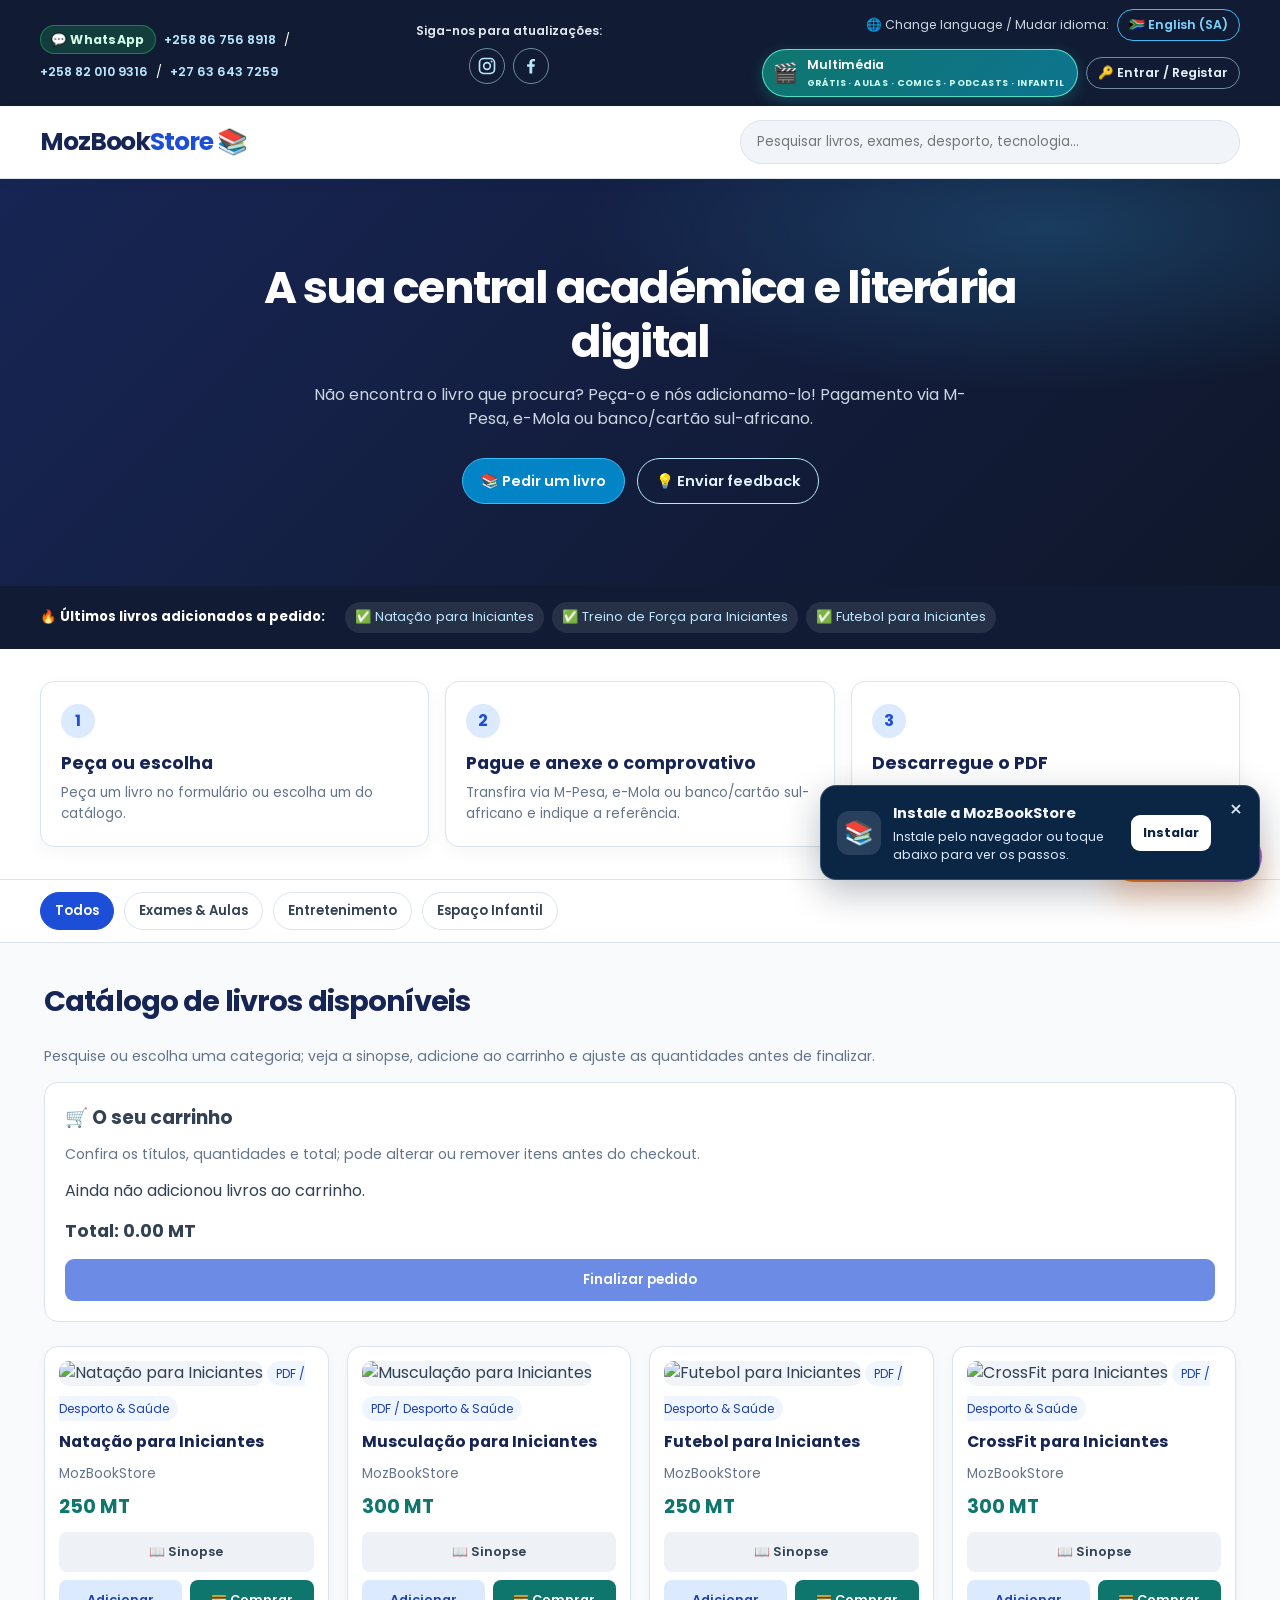
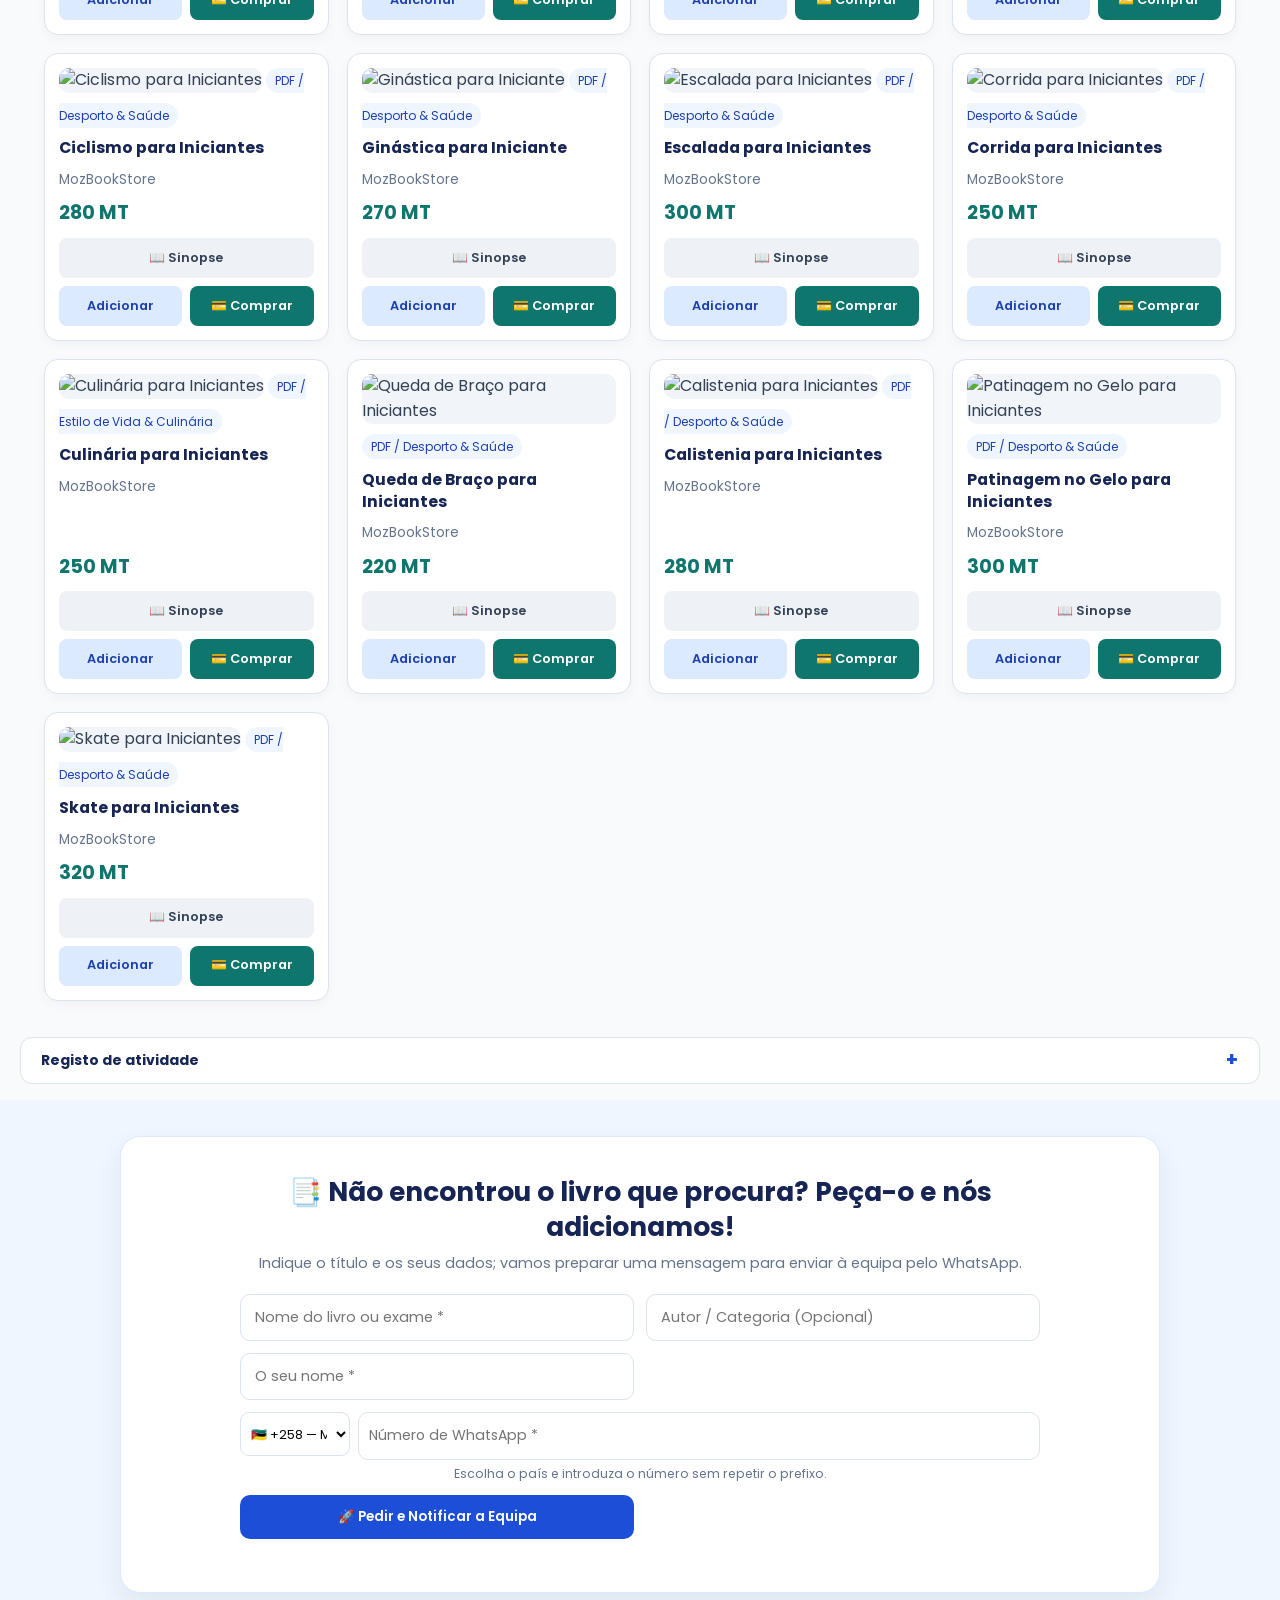
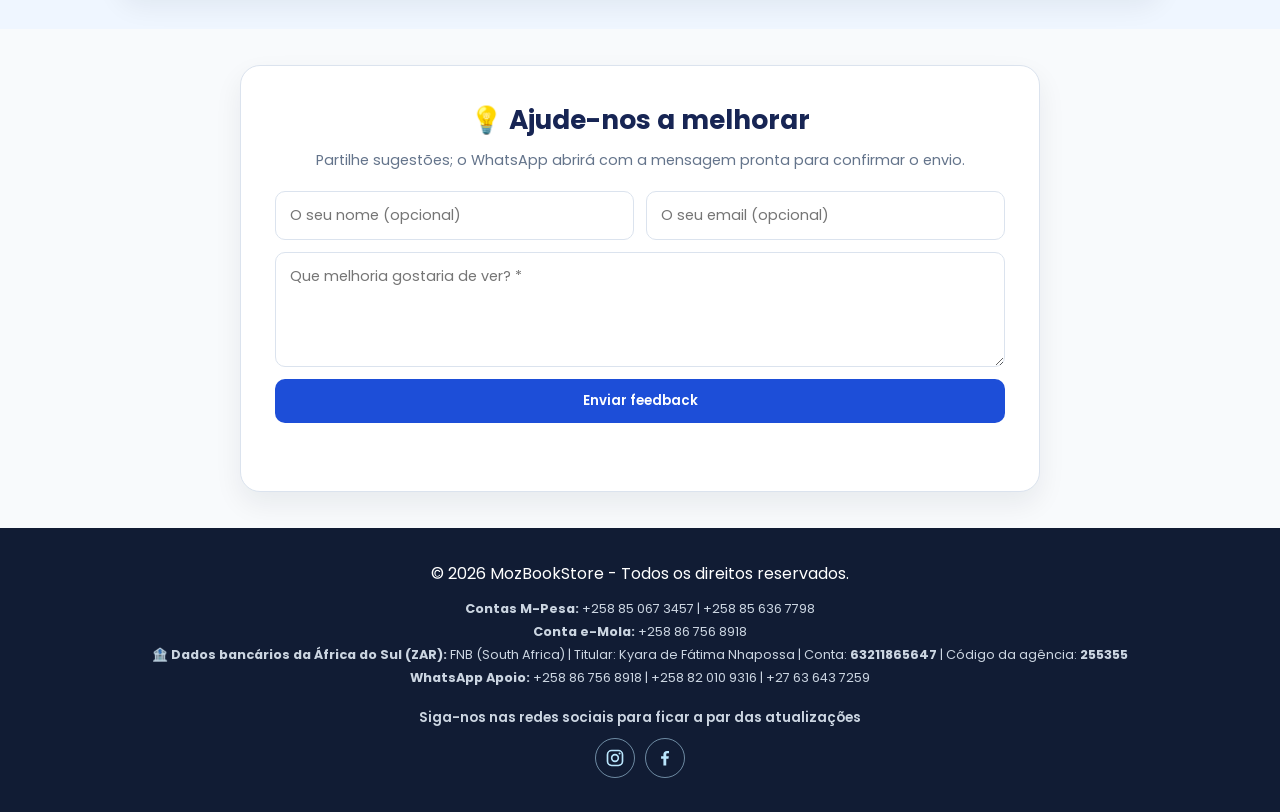
==== commit 3c892e62: "changes" ====
--- a/index.html
+++ b/index.html
@@ -6,15 +6,16 @@
 
     <!-- SEO e Otimização para Pesquisa -->
     <title>MozBookStore 📚 | Livraria & Central Académica Digital</title>
-    <meta
-      name="description"
-      content="Aceda a livros, recursos académicos e literatura de forma simples e gratuita na MozBookStore. Plataforma digital dedicada a estudantes em Moçambique e na África do Sul."
-    />
-    <meta
-      name="keywords"
-      content="MozBookStore, livros online, estudantes Moçambique, África do Sul, central académica, livros digitais"
-    />
+   <meta name="description" content="Baixe livros e recursos académicos gratuitos na MozBookStore. A plataforma digital perfeita para estudantes em Moçambique e África do Sul. Acesse já!" />
     <meta name="author" content="MozBookStore" />
+    <!-- Open Graph / Redes Sociais (WhatsApp e Facebook) -->
+    <meta property="og:type" content="website" />
+    <meta property="og:url" content="https://mozbookstore-ai.github.io/MozBookStore/" />
+    <meta property="og:title" content="MozBookStore 📚 | Livraria & Central Académica Digital" />
+    <meta property="og:description" content="Baixe livros e recursos académicos gratuitos na MozBookStore. A plataforma digital perfeita para estudantes em Moçambique e África do Sul." />
+    <meta property="og:image" content="https://mozbookstore-ai.github.io/MozBookStore/assets/icon-192.png" />
+    <meta property="og:site_name" content="MozBookStore" />
+    <meta property="og:locale" content="pt_MZ" />
 
     <!-- PWA Manifest & Theme -->
     <link rel="manifest" href="manifest.json" />
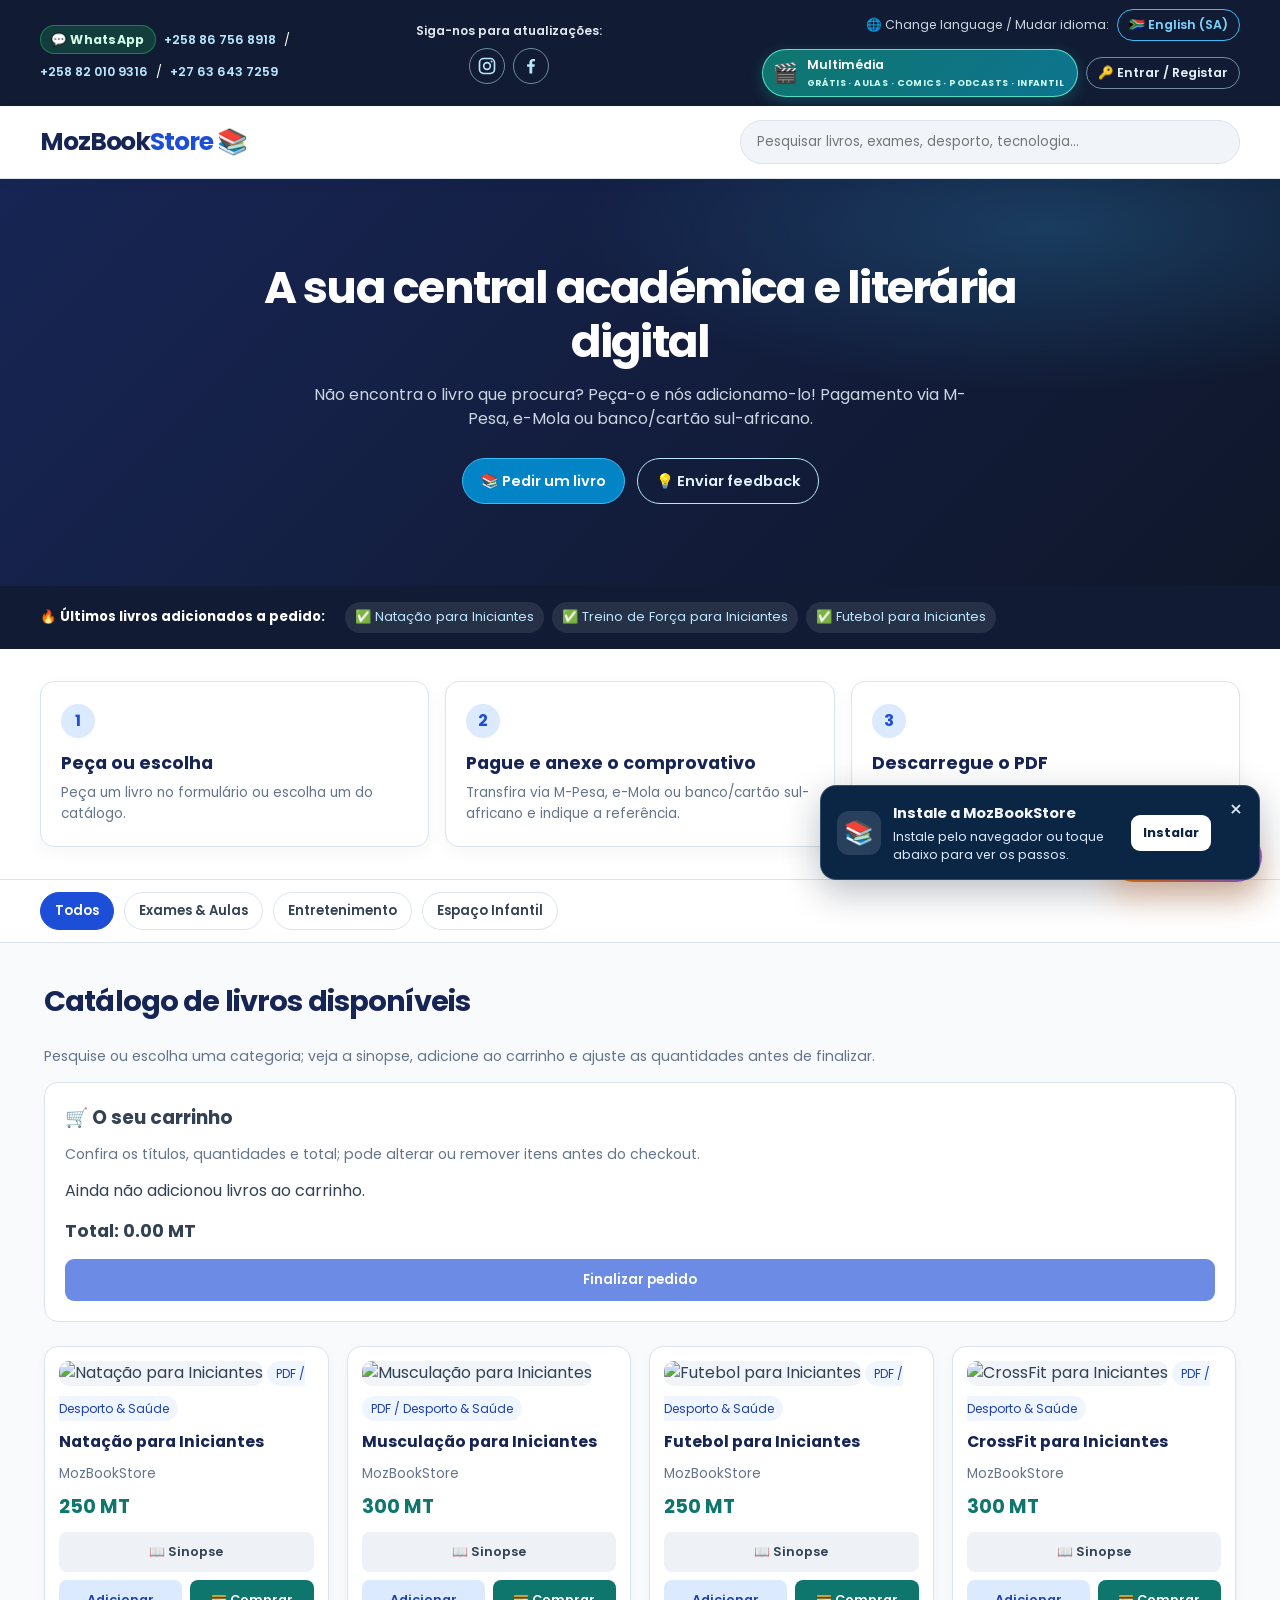
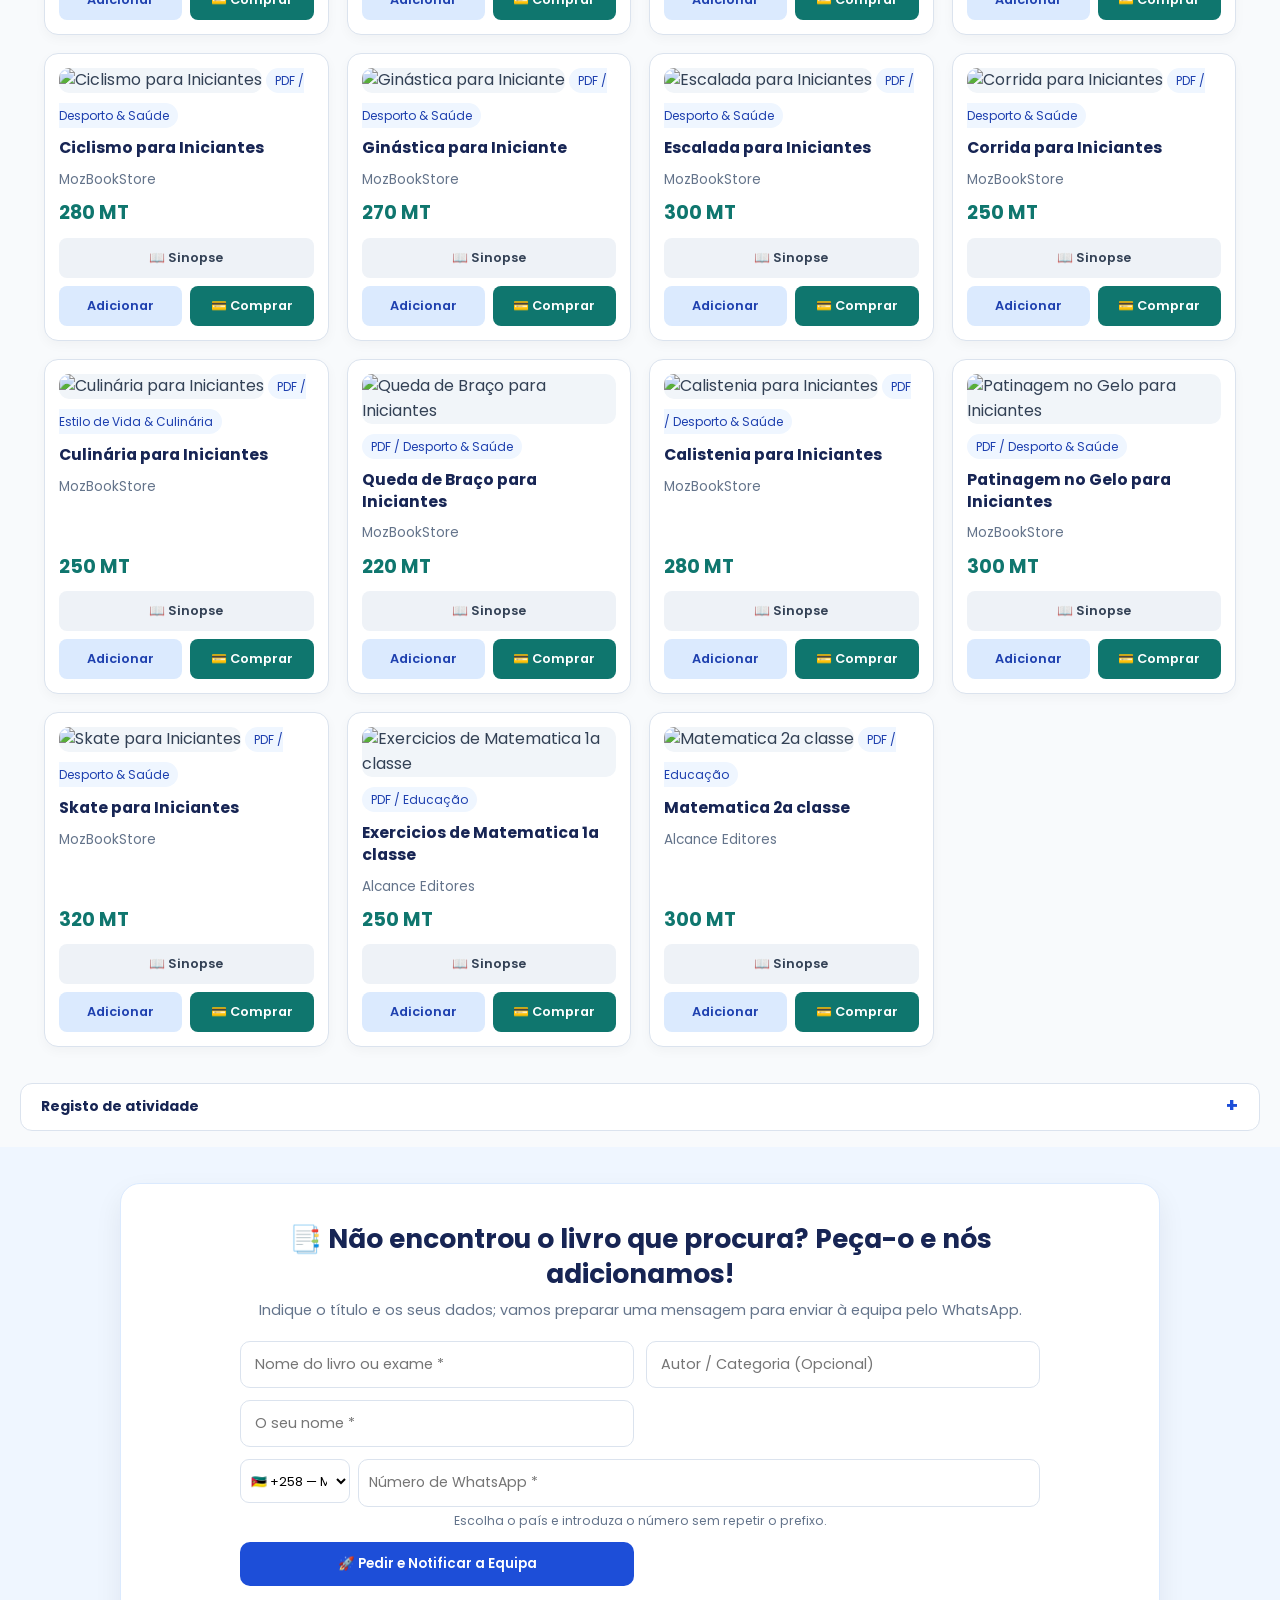
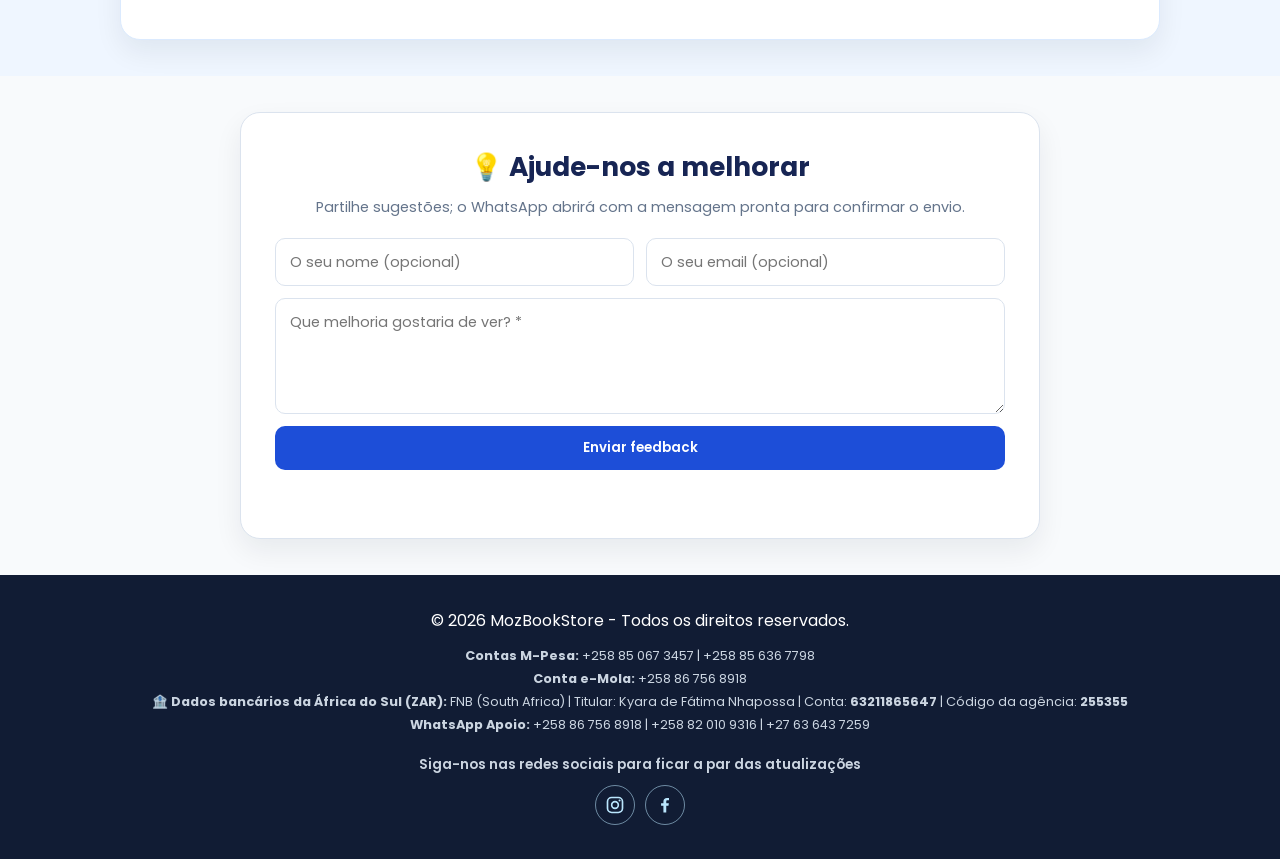
==== commit 69fd64cd: "novos livros" ====
--- a/index.html
+++ b/index.html
@@ -13,9 +13,49 @@
     <meta property="og:url" content="https://mozbookstore-ai.github.io/MozBookStore/" />
     <meta property="og:title" content="MozBookStore 📚 | Livraria & Central Académica Digital" />
     <meta property="og:description" content="Baixe livros e recursos académicos gratuitos na MozBookStore. A plataforma digital perfeita para estudantes em Moçambique e África do Sul." />
-    <meta property="og:image" content="https://mozbookstore-ai.github.io/MozBookStore/assets/icon-192.png" />
+    <meta property="og:image" content="https://mozbookstore-ai.github.io/MozBookStore/assets/icon-512.png" />
+    <meta property="og:image:width" content="1200" />
+    <meta property="og:image:height" content="630" />
+    <meta name="google-site-verification" content="wKtnSuwDfgzANfCIMVibAbcIsmexlJnbZCgdJpO1BOY" />
     <meta property="og:site_name" content="MozBookStore" />
     <meta property="og:locale" content="pt_MZ" />
+
+    <script type="application/ld+json">
+{
+  "@context": "https://schema.org",
+  "@type": "Organization",
+  "name": "MozBookStore",
+  "url": "https://mozbookstore-ai.github.io/MozBookStore/",
+  "logo": "https://mozbookstore-ai.github.io/MozBookStore/assets/icon-192.png",
+  "sameAs": [
+    "https://www.instagram.com/mozbookstore_",
+    "https://www.facebook.com/share/1EjEcr8PCt/"
+  ],
+  "contactPoint": [
+    {
+      "@type": "ContactPoint",
+      "telephone": "+258-86-756-8918",
+      "contactType": "customer service",
+      "areaServed": ["MZ", "ZA"],
+      "availableLanguage": "Portuguese"
+    },
+    {
+      "@type": "ContactPoint",
+      "telephone": "+258-82-010-9316",
+      "contactType": "customer service",
+      "areaServed": ["MZ", "ZA"],
+      "availableLanguage": "Portuguese"
+    },
+    {
+      "@type": "ContactPoint",
+      "telephone": "+27-63-643-7259",
+      "contactType": "customer service",
+      "areaServed": "ZA",
+      "availableLanguage": "Portuguese"
+    }
+  ]
+}
+</script>
 
     <!-- PWA Manifest & Theme -->
     <link rel="manifest" href="manifest.json" />
@@ -193,7 +233,7 @@
             onclick="terminarSessao()"
             hidden
           >
-            Sair
+            Logout
           </button>
         </div>
       </div>
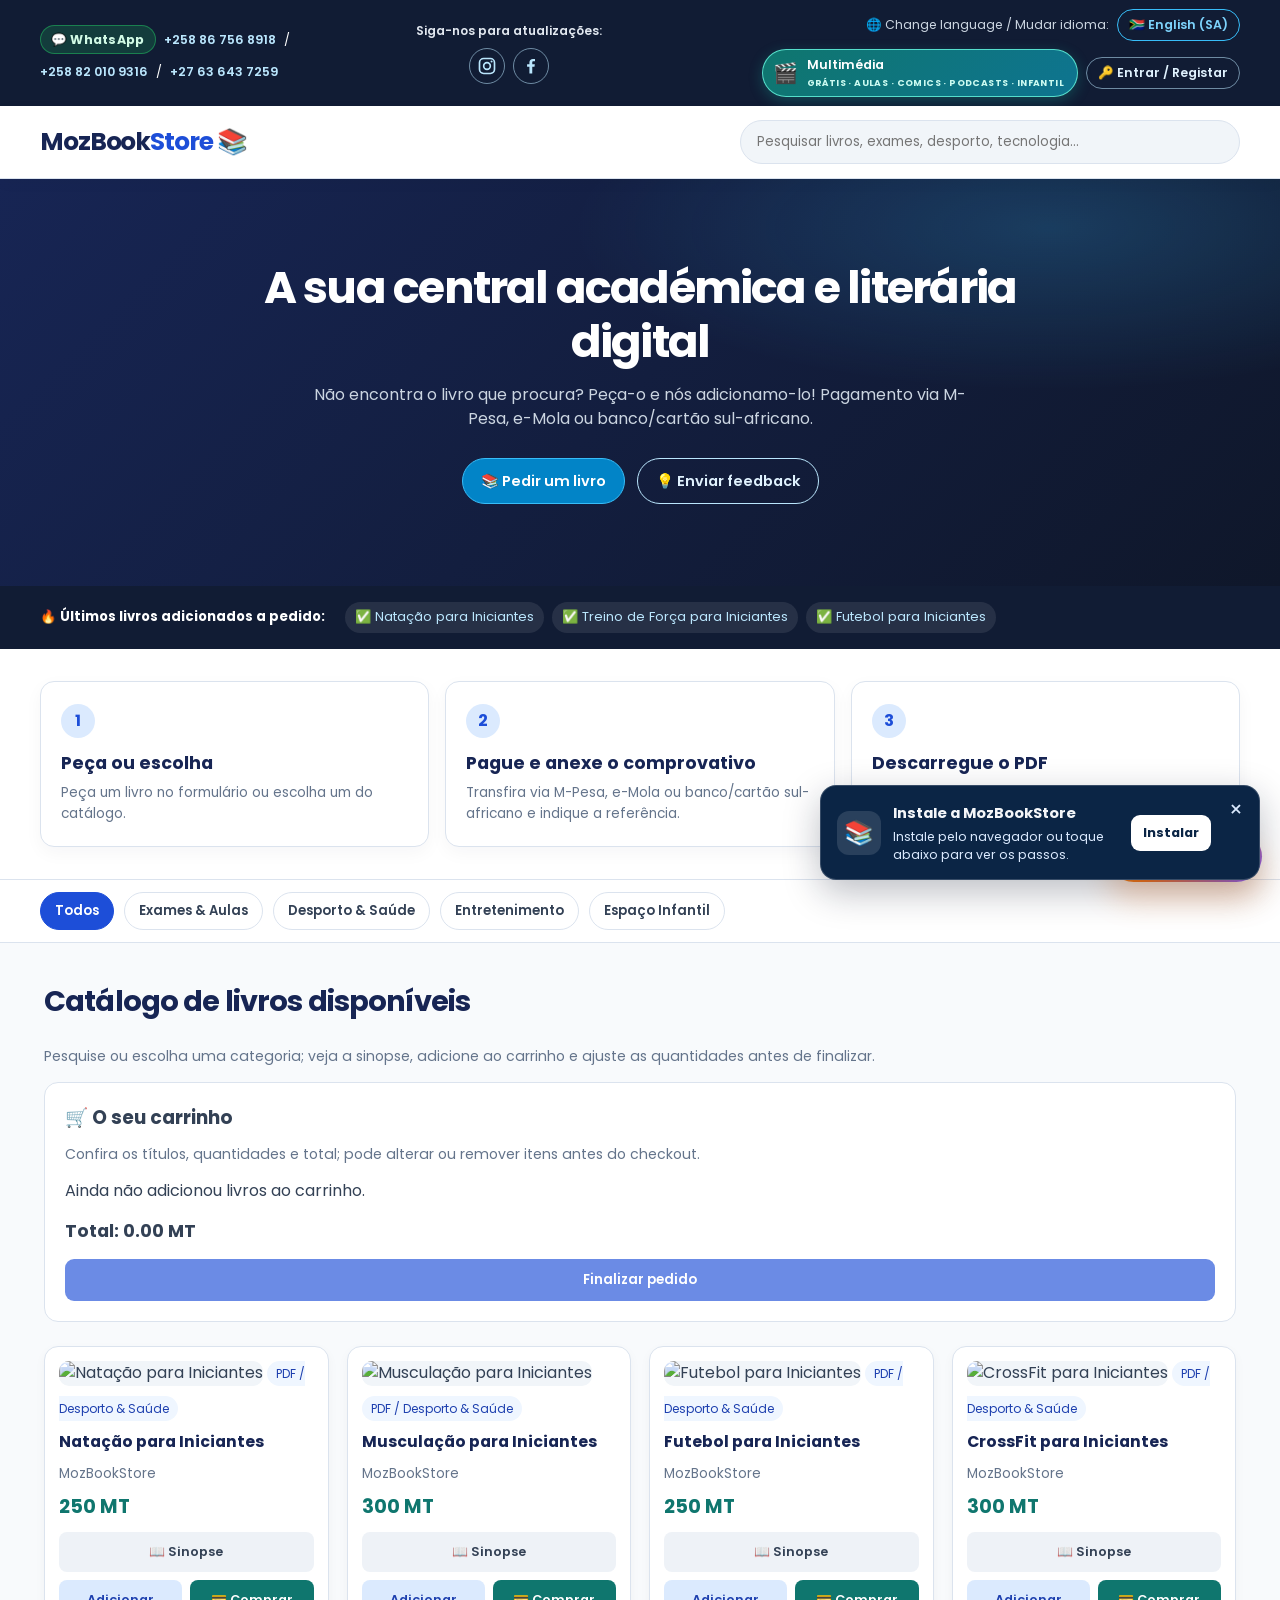
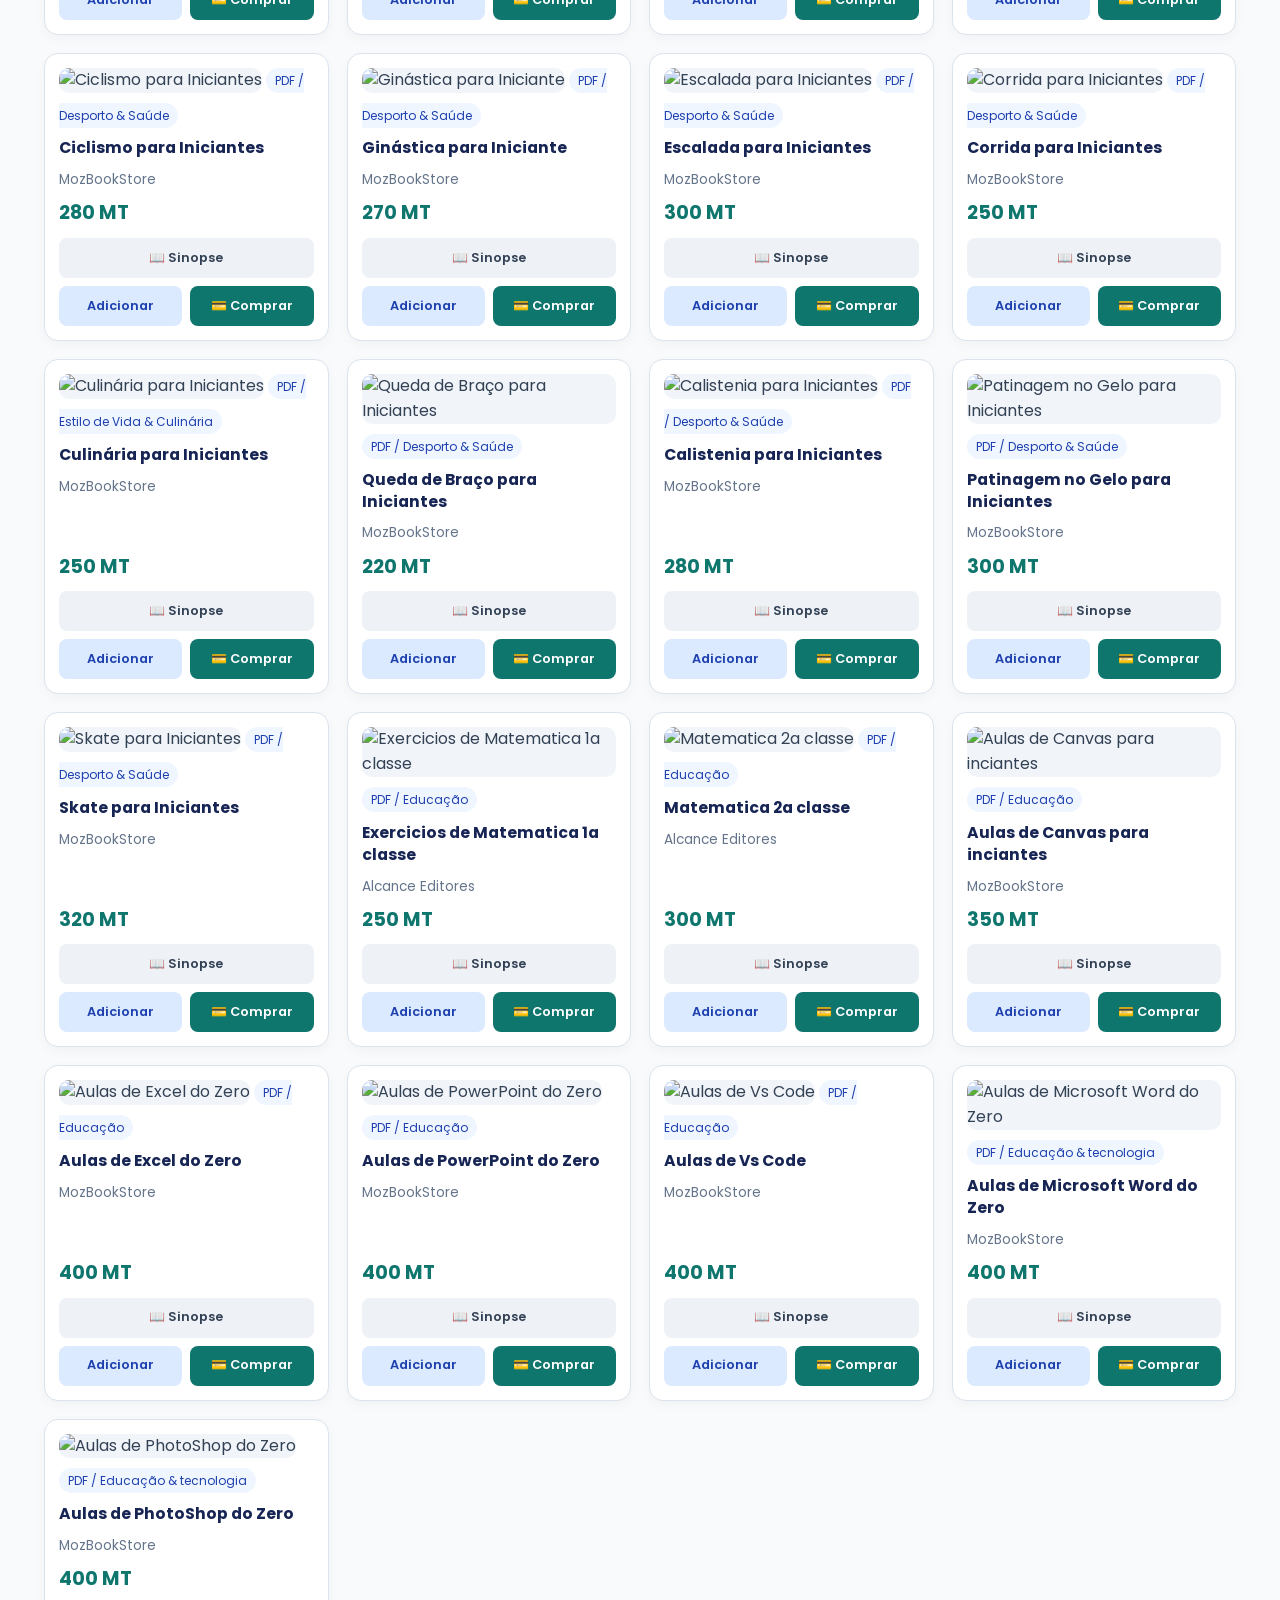
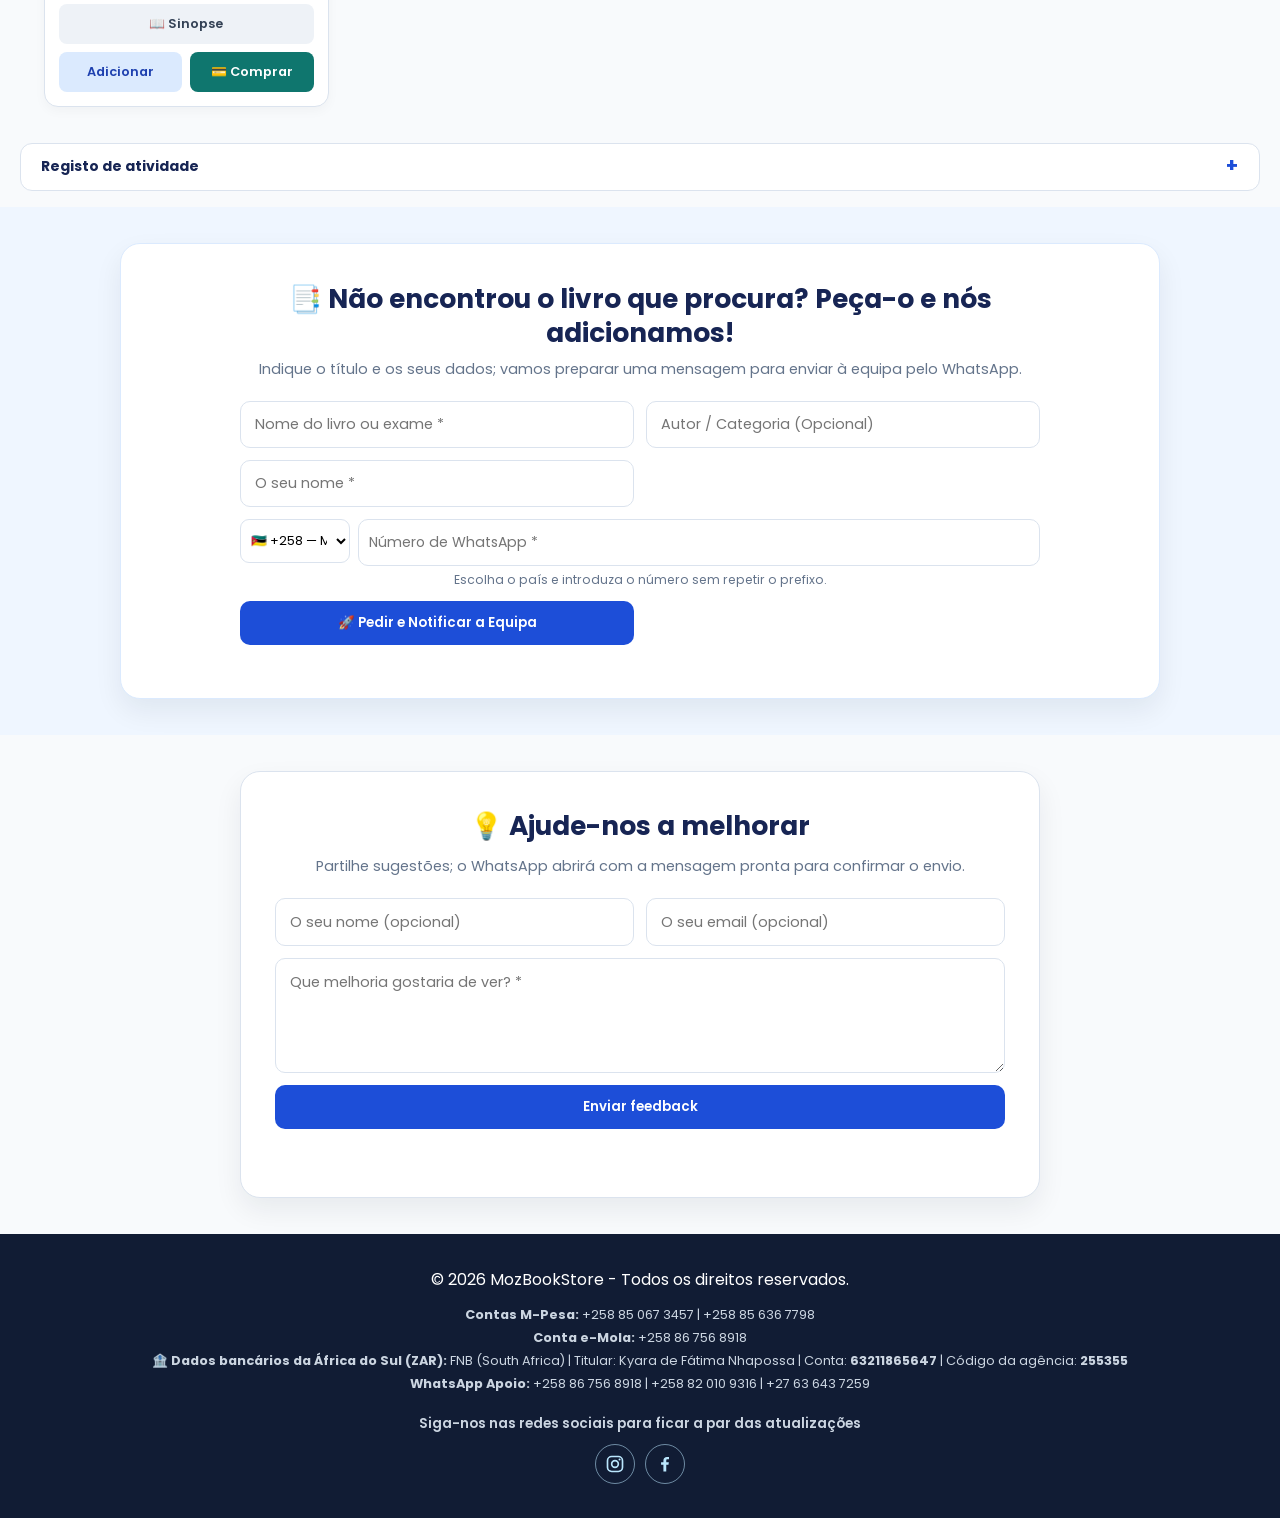
==== commit dec76227: "improvisos" ====
--- a/index.html
+++ b/index.html
@@ -96,15 +96,15 @@
       <div class="top-bar-container">
         <span class="top-bar-contact">
           <span class="wa-pill">💬 WhatsApp</span>
-          <a class="wa-link" href="https://wa.me/258867568918" target="_blank"
+          <a class="wa-link" href="https://wa.me/258867568918" target="_blank" rel="noopener noreferrer"
             >+258 86 756 8918</a
           >
           /
-          <a class="wa-link" href="https://wa.me/258820109316" target="_blank"
+          <a class="wa-link" href="https://wa.me/258820109316" target="_blank" rel="noopener noreferrer"
             >+258 82 010 9316</a
           >
           /
-          <a class="wa-link" href="https://wa.me/27636437259" target="_blank"
+          <a class="wa-link" href="https://wa.me/27636437259" target="_blank" rel="noopener noreferrer"
             >+27 63 643 7259</a
           >
         </span>
@@ -720,9 +720,9 @@
     </section>
 
     <!-- Modal de Checkout Otimizado -->
-    <div id="checkoutModal" class="modal">
+    <div id="checkoutModal" class="modal" role="dialog" aria-modal="true" aria-hidden="true" aria-labelledby="checkoutTitulo">
       <div class="modal-content">
-        <span class="close-btn" onclick="fecharModalCheckout()">&times;</span>
+        <button type="button" class="close-btn" onclick="fecharModalCheckout()" aria-label="Fechar janela">&times;</button>
         <h3 id="checkoutTitulo">Pagar e receber o PDF</h3>
         <p id="checkoutPreco" class="checkout-price-highlight"></p>
         <p id="checkoutHelp" class="section-help">
@@ -855,11 +855,11 @@
     </div>
 
     <!-- Modal de Preview / Introdução -->
-    <div id="previewModal" class="modal">
+    <div id="previewModal" class="modal" role="dialog" aria-modal="true" aria-hidden="true" aria-labelledby="previewTitulo">
       <div class="modal-content preview-content">
-        <span onclick="fecharModalPreview()" class="close-btn preview-close"
-          >&times;</span
-        >
+        <button type="button" onclick="fecharModalPreview()" class="close-btn preview-close" aria-label="Fechar janela">
+          &times;
+        </button>
 
         <h2 id="previewTitulo" class="preview-title">Título do livro</h2>
         <p id="previewAutor" class="preview-author"></p>
@@ -894,9 +894,9 @@
     </div>
 
     <!-- Modal de Login -->
-    <div id="loginModal" class="modal">
+    <div id="loginModal" class="modal" role="dialog" aria-modal="true" aria-hidden="true" aria-labelledby="loginTitle">
       <div class="modal-content">
-        <span class="close-btn" onclick="fecharModalLogin()">&times;</span>
+        <button type="button" class="close-btn" onclick="fecharModalLogin()" aria-label="Fechar janela">&times;</button>
         <div class="modal-tabs">
           <button
             class="tab-btn active"
@@ -921,7 +921,7 @@
         <form id="formLogin" class="auth-form active">
           <h3 id="loginTitle">Bem-vindo de volta!</h3>
           <div class="form-group">
-            <label id="lblLoginEmail">Email ou utilizador</label>
+            <label id="lblLoginEmail" for="loginEmail">Email ou utilizador</label>
             <input
               type="email"
               id="loginEmail"
@@ -992,7 +992,7 @@
         <form id="formRegistro" class="auth-form">
           <h3 id="regTitle">Crie a sua conta</h3>
           <div class="form-group">
-            <label id="lblRegName">Nome completo</label>
+            <label id="lblRegName" for="regName">Nome completo</label>
             <input
               type="text"
               id="regName"
@@ -1003,7 +1003,7 @@
             />
           </div>
           <div class="form-group">
-            <label id="lblRegEmail">Email</label>
+            <label id="lblRegEmail" for="regEmail">Email</label>
             <input
               type="email"
               id="regEmail"
@@ -1329,7 +1329,7 @@
       🧠 Fazer quiz
     </button>
 
-    <div id="quizModal" class="modal" aria-hidden="true">
+    <div id="quizModal" class="modal" role="dialog" aria-modal="true" aria-hidden="true" aria-labelledby="quizTitle">
       <div class="modal-content quiz-modal-content">
         <button
           type="button"
--- a/styles.css
+++ b/styles.css
@@ -267,6 +267,13 @@
 
 /* Estilos para o Hint / Sugestões */
 .suggestion-item {
+  display: block;
+  width: 100%;
+  background: transparent;
+  border-left: 0;
+  border-right: 0;
+  border-top: 0;
+  text-align: left;
   padding: 10px 14px;
   cursor: pointer;
   font-size: 0.9rem;
@@ -1630,6 +1637,8 @@
   place-items: center;
   width: 34px;
   height: 34px;
+  border: 0;
+  background: transparent;
   border-radius: 50%;
   color: var(--text-muted);
   font-size: 1.4rem;
